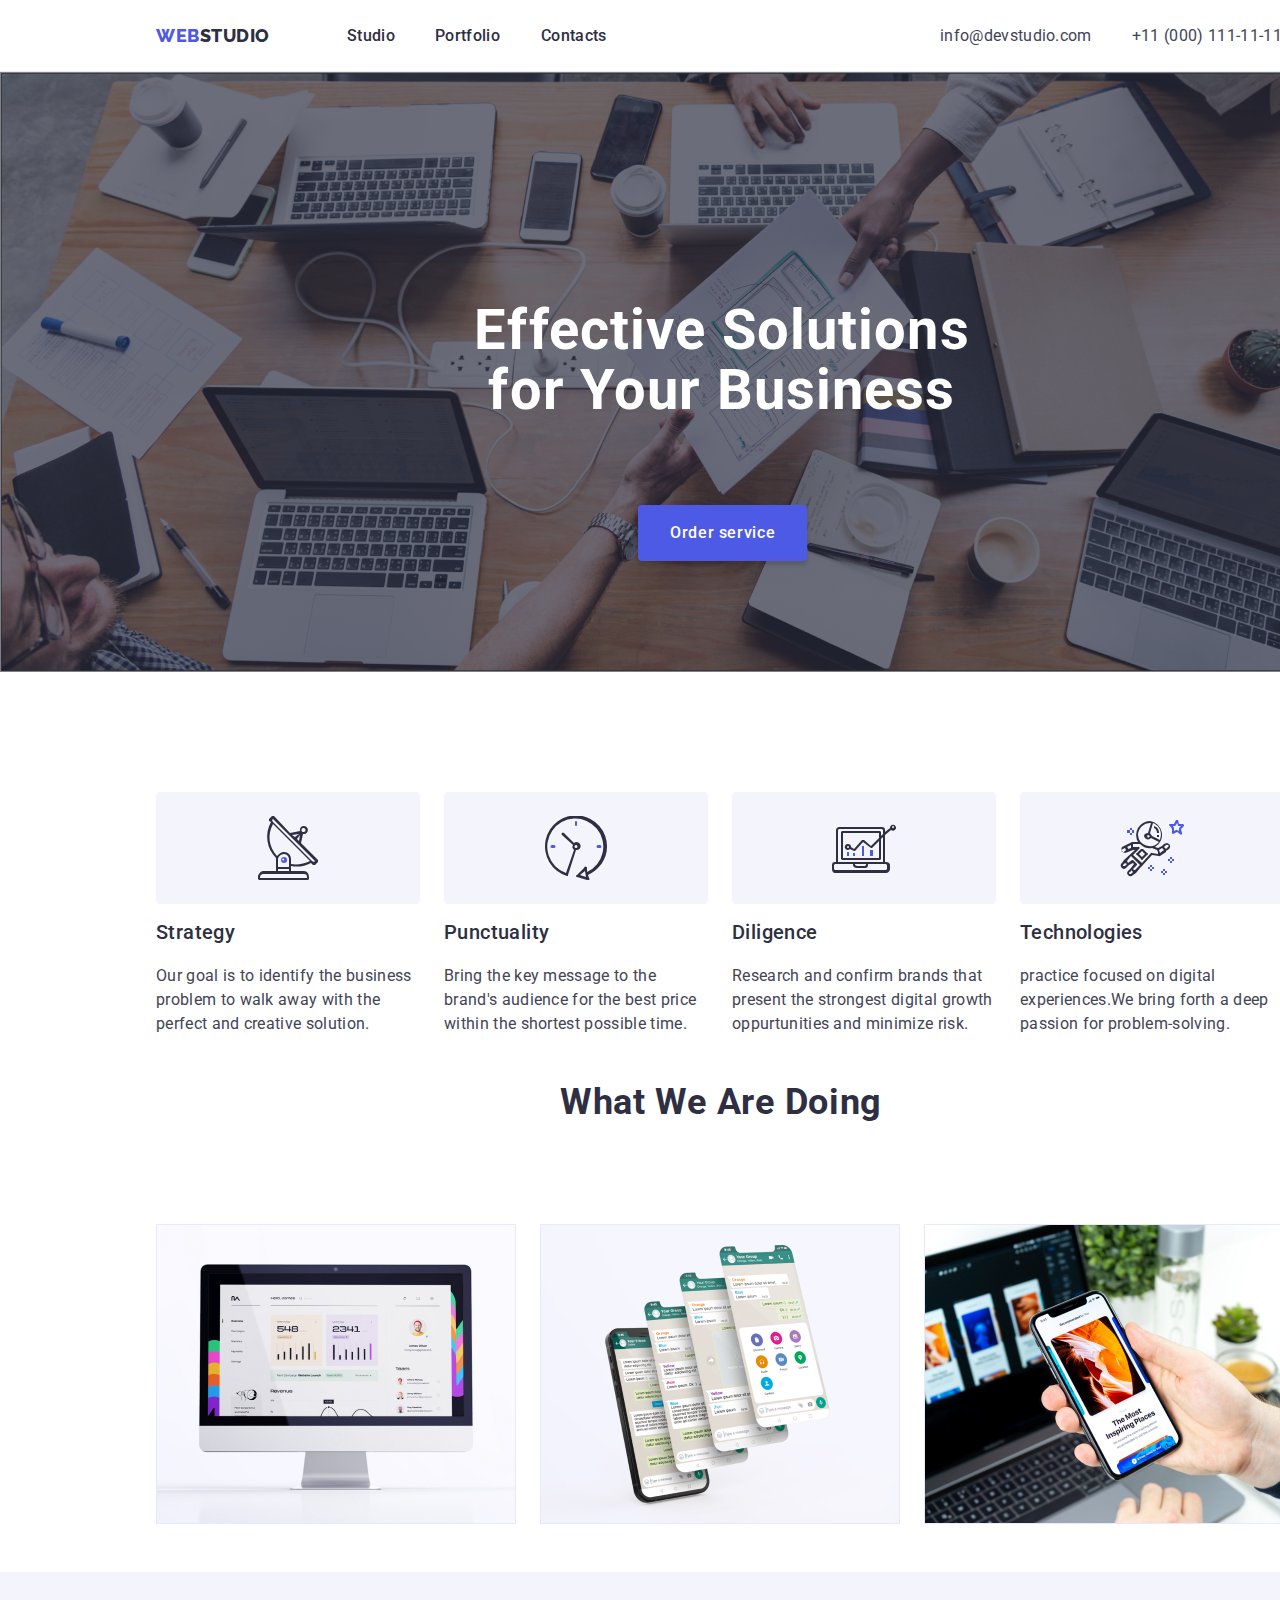
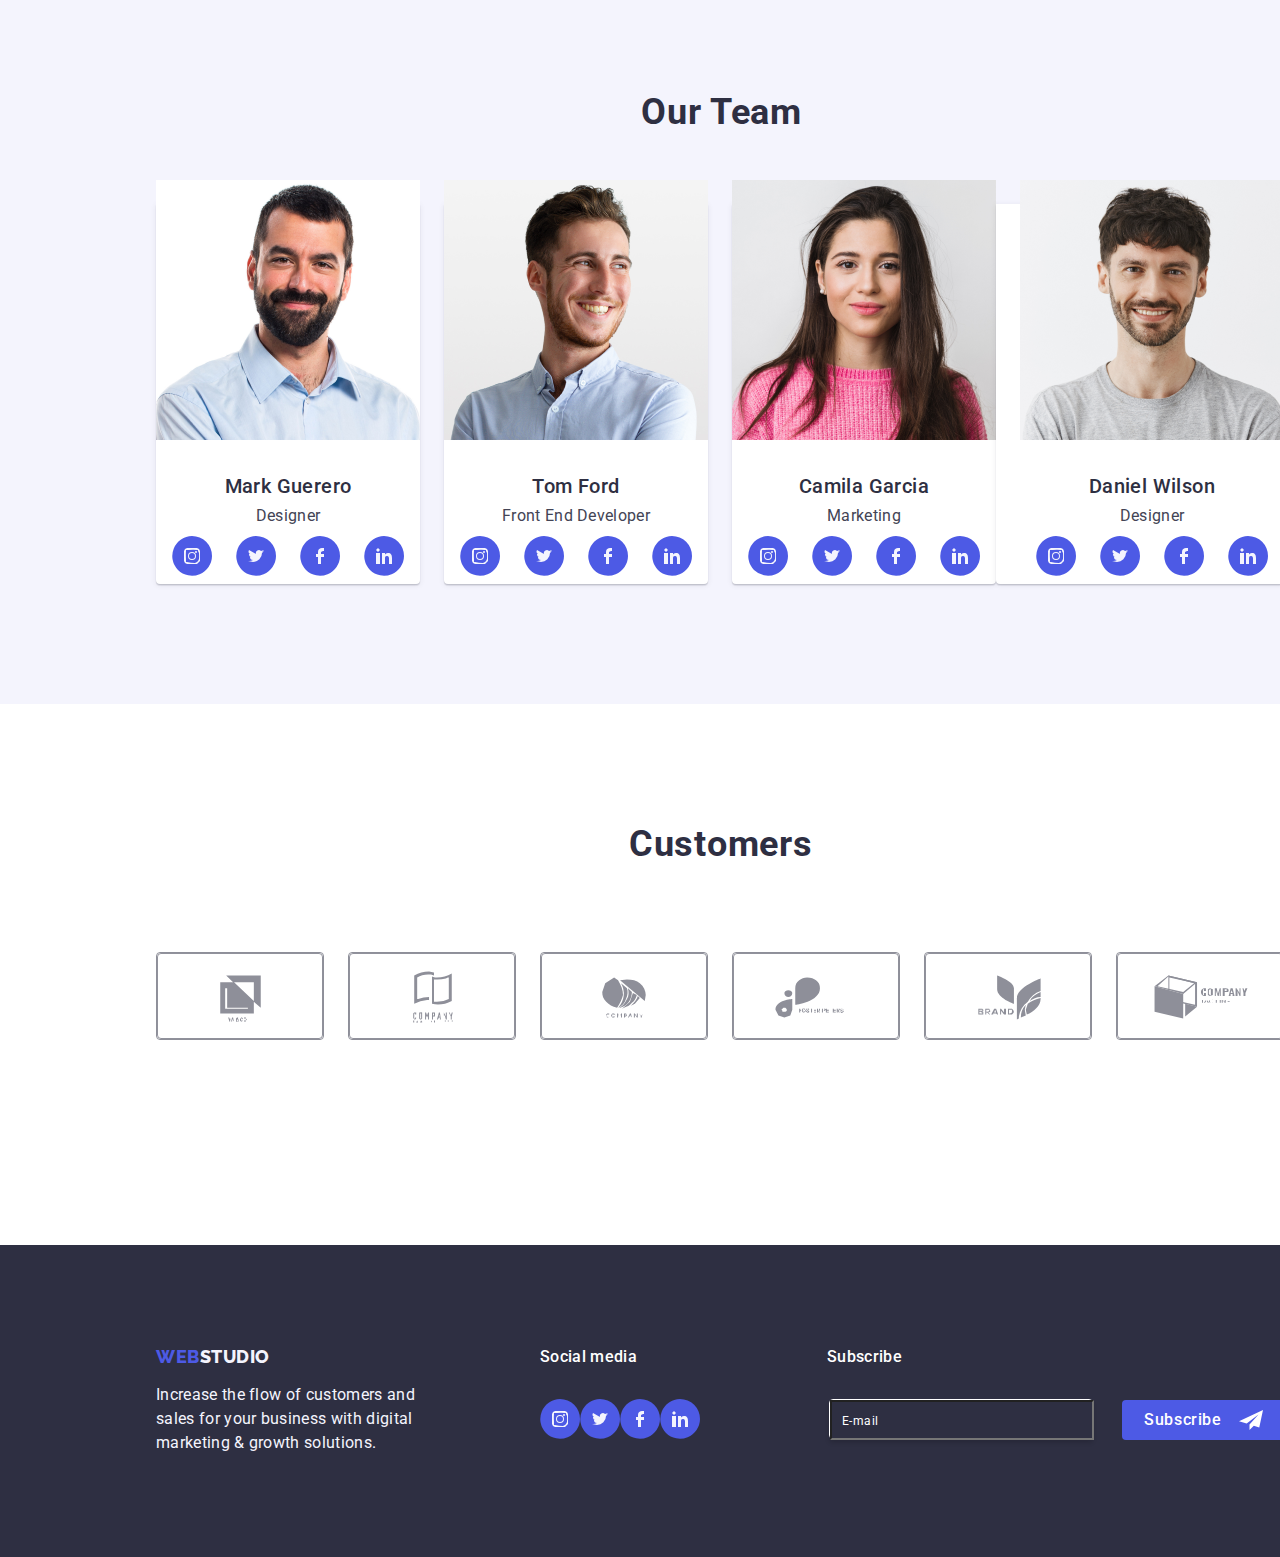
==== index.html @ 64f9470f "Update index.html" ====
<!DOCTYPE html>
<html lang="en">
    <head>
<meta charset="utf-8">
<meta http-equiv="X-UA-Compatible" content="IE=edge">
<title>Homework#1</title>
<meta name='viewport' content='width=device-width, initial-scale=1'>
<link rel="preconnect" href="https://fonts.googleapis.com">
<link rel="preconnect" href="https://fonts.gstatic.com" crossorigin>
<link href="https://fonts.googleapis.com/css2?family=Roboto:wght@400;500;700&display=swap" rel="stylesheet">
<link rel="preconnect" href="https://fonts.googleapis.com">
<link rel="preconnect" href="https://fonts.gstatic.com" crossorigin>
<link href="https://fonts.googleapis.com/css2?family=Raleway:wght@800&display=swap" rel="stylesheet">
<link rel="stylesheet" href="./css/styles.css">
<link rel="stylesheet" href="https://cdnjs.cloudflare.com/ajax/libs/modern-normalize/1.0.0/modern-normalize.min.css">
</head>
    <body>
        <header>
          <div class="headlist">
        <nav class="webpage">
          <div class="webstudio">
        <a title="studio" href="./index.html"><span>WEB</span>STUDIO</a>
</div>
       <div class="main">
        <ul class="contact">
<li><a class="connect-1" href="./index.html">Studio</a></li>
<li><a class="connect-2" href="./portfolio.html">Portfolio</a></li>
<li><a class="connect-3" href="contacts">Contacts</a></li></ul>
</div>
</nav>
<div class="contact-info">
    <ul class="target">
    <li><a class="connect-4" href="info@devstudio.com">info@devstudio.com</a></li>
    <li><a class="connect-5" href="+11(000)111-11-11">+11 (000) 111-11-11</a></li>
    </ul>
    </div>
    </div>
  </header>
  <dialog id="mymodal" data-modal="mymodal" class="modal">
    <button data-modal-close="close"><img class="close" src="images/closeblack.svg" alt="button" width="8" /></button>
    <div class="modalhead"><p>Leave your contacts and we will call you back</p></div>
    <form>
    <label for="fname">Name:</label><br>
    <input type="text" id="fname" name="fmane"><br>
    <label for="phone">Phone:</label><br>
    <input type="number" id="text" name="Email"><br>
    <label for="email">Email:</label><br>
    <input type="email" id="number" name="phone number"><br>
    <label for="comment">Comment:</label><br>
    <textarea name="comment" placeholder="Text input"></textarea><br>
    <input type="checkbox" id="acceptance" name="acceptance" value="policy"/>
      <label for="checkbox"> accept the terms and conditions of the <span class="policy">privacy policy</span></label><br>
      <div class="button"><p class="submit"> Send</p></div>
</Form>    
</dialog>
        <div class ="mainpage">
          <div class="overlay">
        <h1>Effective Solutions for Your Business</h1>
        <button data-modal-open="open">Order service</button>
      </div>
    </div>
        <section class="goal">
        <div class="strategy">
          <div class="antenna-box"><img class="ant" alt="antenna" src="images/antenna1.svg" width="64"></div>
        <ul class="first">
<li><h3>Strategy</h3><p>Our goal is to identify the business problem to walk away with the perfect and creative solution.</p></li>
</ul>
</div>
<div class="punctuality">
  <div class="clock-box"><img src="images/clock1.svg" alt="clock" width="64"/></div>
    <ul class="second">
<li ><h3>Punctuality</h3><p>Bring the key message to the brand's audience for the best price within the shortest possible time.</p></li>
</ul>
</div>
<div class="diligence">
  <div class="diagram-box"><img src="images/diagram1.svg" alt="diagram" width="64"/></div>
    <ul class="third">
<li ><h3>Diligence</h3><p>Research and confirm brands that present the strongest digital growth oppurtunities and minimize risk.</p></li>
</ul>
</div>
<div class="Technology">
  <div class="astronaut-box"><img src="images/astronaut1.svg" alt="astronaut" width="64"/></div>
    <ul class="fourth">
<li><h3>Technologies</h3><p> practice focused on digital experiences.We bring forth a deep passion for problem-solving.</p></li>
</ul>
</div>
</section>
<section class="image">
<h2>What We Are doing</h2>
<ul>
<li><img alt="desktop" src="images/rectangle.jpg" width="360" height="300"/></li>
<li><img alt="phone" src="images/celphone.jpg" width="360" height="300"/></li>
<li><img alt="connect via phone to mail" src="images/laptop&desktop.jpg" width="360" height="300"/></li>
</ul>
</section>
<section class="team">
       <div class="wa"><h2>Our Team</h2></div>
        <div class="resto">
        <div class="cup">
<img src="images/Mark.png" alt="Image" width="264" height="260"/></div>
<div class="name">Mark Guerero</div>
<div class="position"> Designer</div>
<div class="icon"><img src="images/instagram.svg" alt="instagram" width="40">
  <img src="images/twitter.svg" alt="twitter" width="40">
  <img src="images/facebook.svg" alt="facebook" width="40">
  <img src="images/linkedin.svg" alt="Linkedin" width="40">
</div>
</div>

<div class="spoon">
    <div class="cup">
<img src="images/tom.png" alt="Image" width="264" height="260"/></div>
<div class="name">Tom Ford</div>
<div class="position">Front End Developer</div>
<div class="icon"><img src="images/instagram.svg" alt="instagram" width="40">
  <img src="images/twitter.svg" alt="twitter" width="40">
  <img src="images/facebook.svg" alt="facebook" width="40">
  <img src="images/linkedin.svg" alt="Linkedin" width="40">
</div>
</div>


<div class="fork"> 
    <div class="cup">
<img src="images/Camila.png" alt="Image" width="264" height="260"/></div>
<div class="name">Camila Garcia</div>
<div class="position">Marketing</div>
<div class="icon"><img src="images/instagram.svg" alt="instagram" width="40">
  <img src="images/twitter.svg" alt="twitter" width="40">
  <img src="images/facebook.svg" alt="facebook" width="40">
  <img src="images/linkedin.svg" alt="Linkedin" width="40">
</div>
</div>

<div class="plate">
<div class="cup">
<img src="images/daniel.png" alt="image" width="264" height="260"/></div>
<div class="name">Daniel Wilson</div>
<div class="position">Designer</div>
<div class="icon"><img src="images/instagram.svg" alt="instagram" width="40">
  <img src="images/twitter.svg" alt="twitter" width="40">
  <img src="images/facebook.svg" alt="facebook" width="40">
  <img src="images/linkedin.svg" alt="Linkedin" width="40">
</div>
</div>
</section>
<div class="customer">
  <div class="customer-text">Customers</div>
  <div class="customer-icon">
    <img class="logo-1" src="images/ya&co.svg" alt="ya & co." width="104">
    <img class="logo-2" src="images/CompanyTaglinehere.svg" alt="Tagline here" width="104">
    <img class="logo-3" src="images/CompanyBee.svg" alt="Company B" width="104">
    <img class="logo-4" src="images/Fosterpeters.svg" alt="Fosters Peters" width="104">
    <img class="logo-5" src="images/brand.svg" alt="Brand" width="104">
    <img  class="logo-6" src="images/CompanyTagline.svg" alt="Company Tagline" width="104">
  </div>
</div>
<footer>
  <div class="container-footer">
       <a href="WEBSTUDIO" title="End"><span>WEB</span>STUDIO</a>
        <div class="social">Social media</div>
        <div class="subscribe">Subscribe</div>
        </div>
        <div class="container-icon">
          <div class="last"><P>Increase the flow of customers and sales for your business with digital marketing & growth solutions.</P></div>
        <div class="footer-icon"><img class="footer-instagram" src="images/instagram.svg" alt="instagram" width="40">
          <img class="footer-twitter" src="images/twitter.svg" alt="twitter" width="40">
          <img class="footer-facebook" src="images/facebook.svg" alt="facebook" width="40">
          <img class="footer-linkedin" src="images/linkedin.svg" alt="Linkedin" width="40">
          
          <form id="email-sub" name="Email">
          <input type="email-sub" id="email" name="email" placeholder="E-mail">
          <button type="submit" class="subscribed-button">Subscribe</button>
        </form>
        </div>
      </div>
</footer>
<script src="js/modal.js"></script>
</body>
</html>
---- css/styles.css ----
*,*::before,*::after {
    box-sizing: border-box;
}
    body, html {
        height: 100%;
}
body {
width: 1440px;
background: #FFF;
}

header {
width: 1440px;
height: 72px;
border-bottom: 1px solid var(--CORNFLOWER, #E7E9FC);
background: var(--WHITE, #FFF);
flex-shrink: 0;
}
.headlist {
    display: flex;
}
a > span {
    color: var(--IRIS, #4D5AE5);
    font-family: Raleway;
    font-size: 18px;
    font-style: normal;
    font-weight: 800;
    line-height: 21px; /* 116.667% */
    letter-spacing: 0.54px;
    text-transform: uppercase;
}
.main {
margin-top: 24px;
}
.headlist .connect-1 {
    width:  48px;
    height: 24px;
    display: block;
    color: var(--NAVY-BLUE, #2E2F42);
    /* Body Medium */
    font-family: Roboto;
    font-size: 16px;
    font-style: normal;
    font-weight: 500;
    line-height: 24px; /* 150% */
    letter-spacing: 0.32px;
    display: block;
    cursor: pointer;
}
.headlist .connect-2 {
    margin-left: 40px;
    width:  66px;
    height: 24px;
    display: block; color: var(--NAVY-BLUE, #2E2F42);
    /* Body Medium */
    font-family: Roboto;
    font-size: 16px;
    font-style: normal;
    font-weight: 500;
    line-height: 24px; /* 150% */
    letter-spacing: 0.32px;
    display: block;
    cursor: pointer;
}
.headlist .connect-3 {
    margin-left: 40px;
    width: 67px;
    height: 24px;
    display: block; color: var(--NAVY-BLUE, #2E2F42);
    /* Body Medium */
    font-family: Roboto;
    font-size: 16px;
    font-style: normal;
    font-weight: 500;
    line-height: 24px; /* 150% */
    letter-spacing: 0.32px;
    display: block;
    cursor: pointer;
}
ul .connect-4 {
    width:  153px;
    height:  24px;
    color: var(--SLATE, #434455);
    /* Body */
    font-family: Roboto;
    font-size: 16px;
    font-style: normal;
    font-weight: 400;
    line-height: 24px; /* 150% */
    letter-spacing: 0.32px;
    text-decoration: none;
    cursor: pointer;
}
ul .connect-5 {
    margin-left: 40px;
    width:  151px;
    height: 24px;
    color: var(--SLATE, #434455);
    /* Body */
    font-family: Roboto;
    font-size: 16px;
    font-style: normal;
    font-weight: 400;
    line-height: 24px; /* 150% */
    letter-spacing: 0.32px;
    text-decoration: none;
    cursor: pointer;
}
.webpage a {
text-decoration: none;
}
a[title="studio"] {
color: var(--NAVY-BLUE, #2E2F42);;
font-family: Raleway;
font-size: 18px;
font-style: normal;
font-weight: 800;
line-height: 21px; /* 116.667% */
letter-spacing: 0.54px;
text-transform: uppercase;
margin-left: 156px;
width:  115px;
height: 21px;
margin-top: 25px;
display: block;
position: absolute;
box-sizing: border-box;
cursor: pointer;
}
.main > .contact {
    width: 261px;
    height: 24px;
    display: flex;
    margin-left: 347px;
    margin-top: 24px;
    padding-left: 0;
}
.target > a {
 text-decoration: none;
}
.main a:hover {
    color: var(--OCEAN);
    border-bottom: 3px solid blue;
    height: 40px;
}
.main a:focus {
    color: var(--OCEAN);
    border-bottom: 3px solid blue;
    height: 40px;
}
.main a .active {
    color: var(--OCEAN);
    border-bottom: 3px solid blue;
    height: 40px;
}
.active:after {
    content: "";
    display: block;
    height: 4px;
    width: 100%;
    border-radius: 2px;
    background-color: var(--IRIS);
    position: relative;
    top: 15px;
   
}
.contact-info > ul{
    width: 345px;
    margin-left: 332px;
    padding-left: 0;
    color: var(--SLATE, #434455);
    /* Body */
    font-family: Roboto;
    font-size: 16px;
    font-style: normal;
    font-weight: 400;
    line-height: 24px; /* 150% */
    letter-spacing: 0.32px;
    margin-top: 24px;
}
.main ul {
    list-style-type: none;
    display: flex;
}
.modal {
    margin-left: 518px;
    margin-top: 80px;
    width: 408px;
    height: 584px;
    position: absolute;
    flex-shrink: 0;
    border-radius: 4px;
background: var(--DAIRY, #FCFCFC);
box-shadow: 0px 2px 1px 0px rgba(0, 0, 0, 0.20), 0px 1px 3px 0px rgba(0, 0, 0, 0.12), 0px 1px 1px 0px rgba(0, 0, 0, 0.14);
}

.modal button {
    width: 24px;
    height: 24px;
    box-sizing: content-box;
    fill: var(--CORNFLOWER, #E7E9FC);
stroke-width: 1px;
stroke: rgba(0, 0, 0, 0.10);
margin-left: 330px;
margin-top: 15px;
border-radius: 4px;
}
.close {
    width: 8px;
    color: #2E2F42;
    flex-shrink: 0;
    margin-bottom: 3px;
    cursor: pointer;
    
}
.modalhead {
    width: 360px;
    height: 24px;
    margin-left: 8px;
    margin-top: 8px;
}
 .modalhead > p  {
color: var(--NAVY-BLUE, #2E2F42);
text-align: center;
/* Body Medium */
font-family: Roboto;
font-size: 16px;
font-style: normal;
font-weight: 500;
line-height: 24px; /* 150% */
letter-spacing: 0.32px;
}
label[for="fname"] {
    width: 34px;
    height: 14px;
    margin-left: 8px;
    margin-top: 16px;
    color: var(--LIGHT-SLATE, #8E8F99);
/* Small Text */
font-family: Roboto;
font-size: 12px;
font-style: normal;
font-weight: 400;
line-height: 14px; /* 116.667% */
letter-spacing: 0.48px;
}
input[type="text"]{
    background-position: 11px 9px, 32px 9px;
    box-sizing: border-box;
    padding:  5px 5px 5px 35px;
    background-image: url("../images/person-black-18dp1.svg"), url("../images/Line1.svg");
    margin-top: 4px;
    margin-left: 8px;
    width: 360px;
    height: 40px;
    border-radius: 4px;
border: 1px solid var(--NAVY-BLUE-modal, rgba(46, 47, 66, 0.40));
flex-shrink: 0;
background-repeat: no-repeat, no-repeat;
background-size: 18px 18px, 1.5px 18px;
}
label[for="phone"] {
    width: 18px;
    height: 24px;
    margin-left: 8px;
    margin-top: 8px;
    color: var(--LIGHT-SLATE, #8E8F99);
/* Small Text */
font-family: Roboto;
font-size: 12px;
font-style: normal;
font-weight: 400;
line-height: 14px; /* 116.667% */
letter-spacing: 0.48px;
}
input[type="number"] {
    background-image: url("../images/phone-black-18dp1.svg");
    margin-left: 8px;
    margin-top: 4px;
    width: 360px;
height: 40px;
flex-shrink: 0;
border-radius: 4px;
border: 1px solid var(--IRIS, #4D5AE5);
padding:  5px 5px 5px 5px;
background-repeat: no-repeat;
background-size: 18px 24px;
background-position: 11px 9px;
padding: 5px 5px 5px 30px;
}
label[for="email"] {
    margin-left: 8px;
    margin-top: 8px;
    width: 41px;
    color: var(--LIGHT-SLATE, #8E8F99);
/* Small Text */
font-family: Roboto;
font-size: 12px;
font-style: normal;
font-weight: 400;
line-height: 14px; /* 116.667% */
letter-spacing: 0.48px;
}
input[type="email"] {
    background-image: url("../images/email-black-18dp1.svg");
    padding:  5px 5px 5px 30px;
    margin-left: 8px;
    width: 360px;
    height: 40px;
    flex-shrink: 0;
    border-radius: 4px;
    background-size: 18px 24px;
background-position: 11px 9px;
padding: 5px 5px 5px 30px;
background-repeat: no-repeat;
border: 1px solid var(--NAVY-BLUE-modal, rgba(46, 47, 66, 0.40));
}
label[for="comment"] {
    width: 56px;
    height: 14px;
    margin-left: 8px;
    margin-top: 8px;
    color: var(--LIGHT-SLATE, #8E8F99);
/* Small Text */
font-family: Roboto;
font-size: 12px;
font-style: normal;
font-weight: 400;
line-height: 14px; /* 116.667% */
letter-spacing: 0.48px;
}
 textarea[name="comment"]{
    padding: 5px;
    margin-left: 8px;
    margin-top: 4px;
    width: 360px;
height: 120px;
flex-shrink: 0;
border-radius: 4px;
border: 1px solid var(--NAVY-BLUE-modal, rgba(46, 47, 66, 0.40));
}
textarea::placeholder {
    margin-top: 8px;
    margin-left: 8px;
    color: var(--NAVY-BLUE-modal, rgba(46, 47, 66, 0.40));
/* Small Text */
font-family: Roboto;
font-size: 12px;
font-style: normal;
font-weight: 400;
line-height: 14px; /* 116.667% */
letter-spacing: 0.48px;
}
.modal-footer {
    display: flex;
    height: 16px;
    margin-top: 16px;
}
input[type="checkbox"] {
    margin-top: 16px;
    margin-left: 8px;
    width: 16px;
    height: 16px;
    stroke-width: 1px;
stroke: var(--NAVY-BLUE-modal, rgba(46, 47, 66, 0.40));
flex-shrink: 0;
}
label[for="checkbox"] {
    margin-left: 8px;
    width: 338px;
flex-shrink: 0;
color: var(--LIGHT-SLATE, #8E8F99);
/* Small Text */
font-family: Roboto;
font-size: 12px;
font-style: normal;
font-weight: 400;
line-height: 14px; /* 116.667% */
letter-spacing: 0.48px;
}
 .policy {
    color: #4D5AE5;
}
.button {
    justify-content: center;
    margin-top: 24px;
    box-sizing: border-box;
    margin-left: 100px;
    width: 169px;
    height: 56px;
    display: inline-flex;
    align-items: flex-start;
gap: 10px;
border-radius: 4px;
background: var(--IRIS, #4D5AE5);
box-shadow: 0px 4px 4px 0px rgba(0, 0, 0, 0.15);
}
.button p {
    margin-bottom: 16px;
    width: 105px;
    height: 24px;
    color: var(--WHITE, #FFF);
text-align: center;
/* Button Text */
font-family: Roboto;
font-size: 16px;
font-style: normal;
font-weight: 500;
line-height: 24px; /* 150% */
letter-spacing: 0.64px;
    cursor: pointer;
}


.contact-info ul {
    list-style-type: none;
    display: flex;
    text-decoration: none;
}
.mainpage {
background-color: url("../Dark-bg.jpg");
background: url("../people-office 1(2).jpg"), no-repeat;
width: 1440px;
height: 600px;
flex-shrink: 0;
align-items: center;
background-repeat: no-repeat;
background-position: center center;
border: 1px solid grey;
position: static;
}
 .overlay {
    width: 100%;
    height: 100%;
    background: var(--GREY, rgba(46, 47, 66, 0.70));
    border: 1px solid rgba(46, 47, 66, 0.70);
}

h1 {
    width: 496px;
    color: var(--WHITE, #FFF);
text-align: center;
/* Header 1 */
font-family: Roboto;
font-size: 56px;
font-style: normal;
font-weight: 700;
line-height: 60px; /* 107.143% */
letter-spacing: 1.12px;
}
div > h1 {
    margin-left: 472px;
    padding-top: 188px;
}
div > button {
    color: var(--WHITE, #FFF);

    /* Button Text */
    font-family: Roboto;
    font-size: 16px;
    font-style: normal;
    font-weight: 500;
    line-height: 24px; /* 150% */
    letter-spacing: 0.64px;
    display: inline-flex;
padding: 16px 32px;
align-items: flex-start;
gap: 10px;
border-radius: 4px;
background: var(--IRIS, #4D5AE5);
box-shadow: 0px 4px 4px 0px rgba(0, 0, 0, 0.15);
margin-left: 636px;
margin-top: 48px;
border: none;
cursor: pointer;
}
.goal {
display: flex;
width: 1440px;
height: 230px;
background: #FFF;
padding-bottom: 120px;
}

.strategy h3 { 
    color: var(--NAVY-BLUE, #2E2F42);

    /* Header 3 */
    font-family: Roboto;
    font-size: 20px;
    font-style: normal;
    font-weight: 500;
    line-height: 24px; /* 120% */
    letter-spacing: 0.4px;
    width: 264px;
    margin-top: 8px;
}
.strategy ul {
list-style-type: none;
margin-left: 0px;
padding-left: 0px;
}
.strategy {
    margin-top: 120px;
    margin-left: 156px;
    display: block;
}
div > .antenna-box {
    width: 264px;
    height: 112px;
    padding-top: 24px;
    flex-shrink: 0;
    border-radius: 4px;
background: var(--CLOUD, #F4F4FD);
padding-left: 100px;
}


li > p {
    width: 264px;
    height: 72px;
    height: 72px;
    color: var(--SLATE, #434455);
    /* Body */
    font-family: Roboto;
    font-size: 16px;
    font-style: normal;
    font-weight: 400;
    line-height: 24px; /* 150% */
    letter-spacing: 0.32px;
    margin-top: 8px;
}
.punctuality h3 { 
    color: var(--NAVY-BLUE, #2E2F42);

    /* Header 3 */
    font-family: Roboto;
    font-size: 20px;
    font-style: normal;
    font-weight: 500;
    line-height: 24px; /* 120% */
    letter-spacing: 0.4px;
    width: 264px;
    margin-top: 8px;
}
.punctuality ul {
    list-style-type: none;
    margin-left: 0px;
    padding-left: 0px;
    }
    .punctuality {
        margin-top: 120px;
        margin-left: 24px;
    }
    div > .clock-box {
        width: 264px;
        height: 112px;
        padding-top: 24px;
        flex-shrink: 0;
        border-radius: 4px;
    background: var(--CLOUD, #F4F4FD);
    padding-left: 100px;
    }
    .diligence h3 { 
        color: var(--NAVY-BLUE, #2E2F42);
    
        /* Header 3 */
        font-family: Roboto;
        font-size: 20px;
        font-style: normal;
        font-weight: 500;
        line-height: 24px; /* 120% */
        letter-spacing: 0.4px;
        width: 264px;
        margin-top: 8px;
    }
    .diligence ul {
        list-style-type: none;
        margin-left: 0px;
        padding-left: 0px;
        }
        .diligence {
            margin-top: 120px;
            margin-left: 24px;
        }
        div > .diagram-box {
            width: 264px;
            height: 112px;
            padding-top: 24px;
            flex-shrink: 0;
            border-radius: 4px;
        background: var(--CLOUD, #F4F4FD);
        padding-left: 100px;
        }
        .Technology h3 { 
            color: var(--NAVY-BLUE, #2E2F42);
        
            /* Header 3 */
            font-family: Roboto;
            font-size: 20px;
            font-style: normal;
            font-weight: 500;
            line-height: 24px; /* 120% */
            letter-spacing: 0.4px;
            width: 264px;
            margin-top: 8px;
        }
        .Technology ul {
            list-style-type: none;
            margin-left: 0px;
            padding-left: 0px;
            }
            .Technology {
                margin-top: 120px;
                margin-left: 24px;
            }
            div > .astronaut-box {
                width: 264px;
                height: 112px;
                padding-top: 24px;
                flex-shrink: 0;
                border-radius: 4px;
            background: var(--CLOUD, #F4F4FD);
            padding-left: 100px;
            }
    .image > h2 {
        width: 324px;
        color: var(--NAVY-BLUE, #2E2F42);
        text-align: center;
        /* Header 2 */
        font-family: Roboto;
        font-size: 36px;
        font-style: normal;
        font-weight: 700;
        line-height: 40px; /* 111.111% */
        letter-spacing: 0.72px;
        text-transform: capitalize;
        text-align: center;
        margin-top: 180px;
        margin-left: 559px;
        box-sizing: content-box;
    }
    .image > ul {
        display: flex;
        height: 300px;
        width: 360px;
        gap: 24px;
        padding-left: 156px;
        padding-top: 72px;
        padding-bottom: 120px;
        list-style-type: none;
    }
    .image ul {
        list-style-type: none;
    }
    .team {
    width: 1440px;
height: 732px;
flex-shrink: 0;
background: var(--CLOUD, #F4F4FD);
margin-top: 120px;
display: flex;
    }
    .team h2 {
        width: 165px;
        color: var(--NAVY-BLUE, #2E2F42);
        text-align: center;
        
        /* Header 2 */
        font-family: Roboto;
        font-size: 36px;
        font-style: normal;
        font-weight: 700;
        line-height: 40px; /* 111.111% */
        letter-spacing: 0.72px;
        text-transform: capitalize;
        margin-top: 120px;
        margin-left: 639px;
        position: absolute;
    }
    .team  .resto {
        width: 264px;
        height: 380px;
        display: inline-flex;
        margin-top: 232px;
        margin-left: 156px;
        box-sizing: content-box;
        display: inline-flex;
padding-bottom: 0px;
flex-direction: column;
justify-content: center;
align-items: center;
gap: 0px;
border-radius: 0px 0px 4px 4px;
background: var(--WHITE, #FFF);
box-shadow: 0px 2px 1px 0px rgba(46, 47, 66, 0.08), 0px 1px 1px 0px rgba(46, 47, 66, 0.16), 0px 1px 6px 0px rgba(46, 47, 66, 0.08);
    }
    .team .spoon {
        width: 264px;
        height: 380px;
        display: flex;
        margin-top: 232px;
        margin-left: 24px;
        box-sizing: content-box;
        display: inline-flex;
    padding-bottom: 0px;
    flex-direction: column;
    justify-content: center;
    align-items: center;
    gap: 0px;
    border-radius: 0px 0px 4px 4px;
    background: var(--WHITE, #FFF);
    box-shadow: 0px 2px 1px 0px rgba(46, 47, 66, 0.08), 0px 1px 1px 0px rgba(46, 47, 66, 0.16), 0px 1px 6px 0px rgba(46, 47, 66, 0.08);
        }
        
    
    .team .fork {
    width: 264px;
    height: 380px;
    display: inline-flex;
    margin-top: 232px;
    margin-left: 24px;
    box-sizing: content-box;
    display: inline-flex;
padding-bottom: 0px;
flex-direction: column;
justify-content: center;
align-items: center;
gap: 0px;
border-radius: 0px 0px 4px 4px;
background: var(--WHITE, #FFF);
box-shadow: 0px 2px 1px 0px rgba(46, 47, 66, 0.08), 0px 1px 1px 0px rgba(46, 47, 66, 0.16), 0px 1px 6px 0px rgba(46, 47, 66, 0.08);
    }
    .team .plate {
        width: 264px;
        height: 380px;
        display: flex;
        margin-top: 232px;
        padding-left: 24px;
        box-sizing: content-box;
        display: inline-flex;
    padding-bottom: 0px;
    flex-direction: column;
    justify-content: center;
    align-items: center;
    gap: 0px;
    border-radius: 0px 0px 4px 4px;
    background: var(--WHITE, #FFF);
    box-shadow: 0px 2px 1px 0px rgba(46, 47, 66, 0.08), 0px 1px 1px 0px rgba(46, 47, 66, 0.16), 0px 1px 6px 0px rgba(46, 47, 66, 0.08);
    }
    div .position {
        height: 24px;
        margin-top: 8px;
        text-align: center;
        margin-bottom: 8px;
        color: var(--SLATE, #434455);
text-align: center;
/* Body */
font-family: Roboto;
font-size: 16px;
font-style: normal;
font-weight: 400;
line-height: 24px; /* 150% */
letter-spacing: 0.32px;
content: normal;
    }
    div.icon {
        width: 232px;
        height: 40px;
    display: flex;
justify-content: center;
align-items: center;
gap: 24px;
margin-bottom: 32px;
    }

  
    .team .name {
        color: var(--NAVY-BLUE, #2E2F42);
        text-align: center;
        /* Header 3 */
        font-family: Roboto;
        font-size: 20px;
        font-style: normal;
        font-weight: 500;
        line-height: 20px; /* 120% */
        letter-spacing: 0.4px;
        margin-top: 32px;
        text-align: center;
        width: 160px;
        height: 25px;
        content: normal;
    }
    .customer {
        width: 1440px;
    }
     div > .customer-text {
        width: 183;
        color: var(--NAVY-BLUE, #2E2F42);
text-align: center;
/* Header 2 */
font-family: Roboto;
font-size: 36px;
font-style: normal;
font-weight: 700;
line-height: 40px; /* 111.111% */
letter-spacing: 0.72px;
text-transform: capitalize;
margin-top: 120px;
display: inline-block;
margin-left: 629px;
    }
    .customer .customer-icon {
        width: 1128px;
        height: 88px;
        background: #FFF;
        display: inline-flex;
align-items: flex-start;
gap: 24px;
margin-left: 156px;
margin-top: 72px;
margin-bottom: 120px;
    }
    .customer-icon img {
        margin-top: 16px;
    }
    .customer-icon > .logo-1 {
        width: 168px;
height: 88px;
flex-shrink: 0;
border-radius: 4px;
border: 1px solid var(--LIGHT-SLATE, #8E8F99);
    }
    .customer-icon > .logo-2 {
        width: 168px;
        height: 88px;
        flex-shrink: 0;
        border-radius: 4px;
        border: 1px solid var(--LIGHT-SLATE, #8E8F99);
            }
            .customer-icon > .logo-3 {
                width: 168px;
                height: 88px;
                flex-shrink: 0;
                border-radius: 4px;
                border: 1px solid var(--LIGHT-SLATE, #8E8F99);
                    }
                    .customer-icon > .logo-4 {
                        width: 168px;
                        height: 88px;
                        flex-shrink: 0;
                        border-radius: 4px;
                        border: 1px solid var(--LIGHT-SLATE, #8E8F99);
                            }
                            .customer-icon > .logo-5 {
                                width: 168px;
                                height: 88px;
                                flex-shrink: 0;
                                border-radius: 4px;
                                border: 1px solid var(--LIGHT-SLATE, #8E8F99);
                                    }  
                                    .customer-icon > .logo-6 {
                                        width: 168px;
                                        height: 88px;
                                        flex-shrink: 0;
                                        border-radius: 4px;
                                        border: 1px solid var(--LIGHT-SLATE, #8E8F99);
                                            }
    footer span {
width: 44px;
height: 21px;
flex-direction: column;
color: var(--IRIS, #4D5AE5);
font-family: Raleway;
font-size: 18px;
font-style: normal;
font-weight: 800;
line-height: 21px; /* 116.667% */
letter-spacing: 0.54px;
text-transform: uppercase;
box-sizing: border-box;
    }
    footer > .container-footer {
        display: flex;
        justify-content: space-between;
        margin-top: 101px;
        box-sizing: border-box;
    }
    .social {
color: var(--WHITE, #FFF);
/* Body Medium */
font-family: Roboto;
font-size: 16px;
font-style: normal;
font-weight: 500;
line-height: 24px; /* 150% */
letter-spacing: 0.32px;
box-sizing: border-box;
display: flex;
width: 97px;
height: 24px;
margin-top: 100px;
margin-left: 540px;
    }
    .subscribe {
        width: 76px;
        height: 24px;
        margin-right: 537px;
        margin-top: 100px;
        color: var(--WHITE, #FFF);
/* Body Medium */
font-family: Roboto;
font-size: 16px;
font-style: normal;
font-weight: 500;
line-height: 24px; /* 150% */
letter-spacing: 0.32px;
    }
    a[title="End"]{
        width: 71px;
        height: 21px;
        color: var(--CLOUD, #F4F4FD);
font-family: Raleway;
font-size: 18px;
font-style: normal;
font-weight: 800;
line-height: 21px; /* 116.667% */
letter-spacing: 0.54px;
text-transform: uppercase;
margin-left: 156px;
margin-top: 101px;
text-decoration: none;
box-sizing: border-box;
position: absolute;
    }
    footer {
        width: 1440px;
        height: 312px;
        flex-shrink: 0;
        background: var(--NAVY-BLUE, #2E2F42);
    }
    footer > .container-icon {
        display: flex;
        
    }
    .last p {
    color: var(--CLOUD, #F4F4FD);
/* Body */
font-family: Roboto;
font-size: 16px;
font-style: normal;
font-weight: 400;
line-height: 24px; /* 150% */
letter-spacing: 0.32px;
        width: 264px;
        height: 80px;
        flex-shrink: 0;
        margin-left: 156px;
        box-sizing: border-box;
        margin-top: 14px;
    }
    .container-icon > .footer-icon {
        width: 208px;
        height: 40px;
        display: flex;
        margin-top: 30px;
        margin-left:120px;
        margin-left: 120px;
        box-sizing: border-box;
        justify-content: space-between;
        cursor: pointer;
    }
    footer > .footer-instagram {
        margin-left: 540px;
        margin-top: 16px;
        cursor: pointer;
    }
    footer > .footer-twitter {
        margin-left: 16px;
        cursor: pointer;
    }
    footer > .footer-facebook {
        margin-left: 16px;
        cursor: pointer;
    }
    form[id="email-sub"]{
        margin-left: 129px;
        width: 264px;
        height: 40px;
        border-radius: 4px;
border: 1px solid var(--WHITE, #FFF);
box-shadow: 0px 4px 4px 0px rgba(0, 0, 0, 0.15);
flex-shrink: 0;
display: inline-flex;
    }
    input[type="email-sub"]{
        width: 264px;
        height: 40px;
        background: var(--NAVY-BLUE, #2E2F42);
        flex-shrink: 0;
        padding: 8px 5px 8px 10px;
        display: inline-flex;
    }
    input::placeholder {
        color: var(--WHITE, #FFF);
font-family: Roboto;
font-size: 12px;
font-style: normal;
font-weight: 400;
line-height: 24px; /* 200% */
letter-spacing: 0.48px;
    }
    .icon img {
        cursor: pointer;
    }
    .subscribed-button {
        width: 175px;
        height: 40px;
padding: 8px 64px 8px 22px;
border-radius: 4px;
background: var(--IRIS, #4D5AE5);
color: var(--WHITE, #FFF);
/* Button Text */
font-family: Roboto;
font-size: 16px;
font-style: normal;
font-weight: 500;
line-height: 24px; /* 150% */
letter-spacing: 0.64px;
margin-left: 28px;
background-image: url("../images/airplane3.svg");
background-repeat: no-repeat;
background-size: 24px 24px;
background-position: 117px 8px;
border: none;
cursor: pointer;
display: inline-flex;

    }
    footer > a {
        text-decoration: none;
    }
    .container {
        width: 1440px;
        height: 48px;
        display: flex;
        margin-top: 100px;
    }
 .container .box-first {
    box-sizing: border-box;
        margin-left: 427px;
        width: 69px;
        height: 48px;
align-items: flex-start;
border-radius: 4px;
box-shadow: 0px 2px 2px 0px rgba(0, 0, 0, 0.12), 0px 2px 1px 0px rgba(0, 0, 0, 0.08), 0px 3px 1px 0px rgba(0, 0, 0, 0.10);
    }
    .box-first p {
width: 21px;
height: 24px;
margin-left: 24px;
margin-bottom: 19px;
        color: var(--WHITE, #FFF);
        text-align: center;
        /* Button Text */
        font-family: Roboto;
        font-size: 16px;
        font-style: normal;
        font-weight: 500;
        line-height: 24px; /* 150% */
        letter-spacing: 0.64px;
        cursor: pointer;
    }
    
    .box-first:hover {
        background: var(--OCEAN, #404BBF);
    }
    .box-second {
        margin-left: 24px;
        box-sizing: border-box;
        width: 120px;
        height: 48px;
        margin-left: 24px;
        display: flex;
padding: 12px 24px;
justify-content: center;
align-items: center;
border-radius: 4px;
border: 1px solid var(--CORNFLOWER, #E7E9FC);
background: var(--CLOUD, #F4F4FD);
      
    }
    .box-second p {
        color: var(--IRIS, #4D5AE5);
        text-align: center;
        
        /* Button Text */
        font-family: Roboto;
        font-size: 16px;
        font-style: normal;
        font-weight: 500;
        line-height: 24px; /* 150% */
        letter-spacing: 0.64px;
        cursor: pointer;
    }
    .box-third {
        margin-left: 24px;
        box-sizing: border-box;
        display: flex;
        padding: 12px 24px;
        justify-content: center;
        align-items: center;
        border-radius: 4px;
border: 1px solid var(--CORNFLOWER, #E7E9FC);
background: var(--CLOUD, #F4F4FD);

    }
     .box-third .app {
        color: var(--IRIS, #4D5AE5);
        text-align: center;
        
        /* Button Text */
        font-family: Roboto;
        font-size: 16px;
        font-style: normal;
        font-weight: 500;
        line-height: 24px; /* 150% */
        letter-spacing: 0.64px;;
        cursor: pointer;
    }
    .box-fourth {
        box-sizing: border-box;
        margin-left: 24px;
        display: flex;
padding: 12px 24px;
justify-content: center;
align-items: center;
border-radius: 4px;
border: 1px solid var(--CORNFLOWER, #E7E9FC);
background: var(--CLOUD, #F4F4FD);
  
    }
     .box-fourth .design {
        color: var(--IRIS, #4D5AE5);
        text-align: center;
        
        /* Button Text */
        font-family: Roboto;
        font-size: 16px;
        font-style: normal;
        font-weight: 500;
        line-height: 24px; /* 150% */
        letter-spacing: 0.64px;
        cursor: pointer;
    }
    .box-fifth {
        box-sizing: border-box;
        margin-left: 24px;
        display: flex;
padding: 12px 24px;
justify-content: center;
align-items: center;
border-radius: 4px;
border: 1px solid var(--CORNFLOWER, #E7E9FC);
background: var(--CLOUD, #F4F4FD);
 
    }
    .box-fifth > p {
        color: var(--IRIS, #4D5AE5);
        text-align: center;
        
        /* Button Text */
        font-family: Roboto;
        font-size: 16px;
        font-style: normal;
        font-weight: 500;
        line-height: 24px; /* 150% */
        letter-spacing: 0.64px;
        cursor: pointer;
    }
    .Card-first {
        margin-left: 156px;
        margin-top: 80px;
        height: 300px;
        display: flex;
        gap: 24px;
    }
    .card-container {
        display: flex;
        margin-left: 156px;
        gap: 24px;
        margin-top: 32px;
    }
    .bank h3{
        width: 360px;
        height: 24px;
        box-sizing: border-box;
        padding-left: 16px;
        color: var(--NAVY-BLUE, #2E2F42);
    /* Header 3 */
    font-family: Roboto;
    font-size: 20px;
    font-style: normal;
    font-weight: 500;
    line-height: 24px; /* 120% */
    letter-spacing: 0.4px;
    }
    .card1-first ,.card2-first ,.card3-first {
        position: relative;
        width: 360px;
    }
    .overlay-card1 ,.overlay-card2 ,.overlay-card3 {
        position: absolute;
        bottom: 0;
        left: 0;
        right: 100;
        background-color: blue;
        overflow: hidden;
        width: 360px;
        height: 0;
        transition: .3s ease;
        opacity: .6;
      }
      .card1-first:hover .overlay-card1 {
        height: 100%;
      }
      .card2-first:hover .overlay-card2 {
        height: 100%;
      }
      .card3-first:hover .overlay-card3 {
        height: 100%;
      }
      .text-card1 , .text-card2 ,.text-card3  {
        color: var(--CLOUD, #F4F4FD);
        font-family: Roboto;
        font-size: 20px;
        position: absolute;
        top: 50%;
        left: 50%;
        -webkit-transform: translate(-50%, -50%);
        -ms-transform: translate(-50%, -50%);
        transform: translate(-50%, -50%);
        text-align: center;
      }
    .image .card1 ,.card2 ,.card3 {
        position: absolute;
        width: 360px;
        height: 300px;
    }
    .card2-box {
        width: 360px;
height: 300px;
flex-shrink: 0;
background: var(--IRIS, #4D5AE5);
padding-top: 40px;
padding-left: 32px;
    }
    div .text-card1,div .text-card2,div .text-card3, div .text-card4taxi, div .text-card4smile, div .text-card4phone, div .text-card5coffee, div .text-card5face, div .text-card5fruit {
        width: 296px;
        height: 96px;
        display: block;
        padding-bottom: 284px;
        box-sizing: border-box;
        position: relative;
        margin-top: 0;
    }
    .text-card1 p,.text-card2 p,.text-card3 p,.text-card4taxi p, .text-card4phone p, .text-card4smile p, .text-card5face p,.text-card5fruit p,.text-card5coffee p {
        color: var(--CLOUD, #F4F4FD);
/* Body */
font-family: Roboto;
font-size: 16px;
font-style: normal;
font-weight: 400;
line-height: 24px; /* 150% */
letter-spacing: 0.32px;
display: block;
    }
 .card3 {
        margin-left: 24px;
 }
    .card-container {
        display: flex;
        padding-right: 16px;
        margin-left: 156px;
        margin-top: 32px;
    }
    
    .bank h3{
        width: 360px;
        padding-left: 16px;
        padding-right: 16px;
        box-sizing: border-box;
        color: var(--NAVY-BLUE, #2E2F42);
/* Header 3 */
font-family: Roboto;
font-size: 20px;
font-style: normal;
font-weight: 500;
line-height: 24px; /* 120% */
letter-spacing: 0.4px;
    }
    .cash h3{
        box-sizing: border-box;
        padding-left: 16px;
        padding-right: 16px;
        width: 360px;
        margin-left: 24px;
        color: var(--NAVY-BLUE, #2E2F42);
        /* Header 3 */
        font-family: Roboto;
        font-size: 20px;
        font-style: normal;
        font-weight: 500;
        line-height: 24px; /* 120% */
        letter-spacing: 0.4px;
    }
    
    .med h3{
        padding-left: 16px;
        padding-right: 16px;
        width: 360px;
        margin-left: 24px;
        color: var(--NAVY-BLUE, #2E2F42);
        /* Header 3 */
        font-family: Roboto;
        font-size: 20px;
        font-style: normal;
        font-weight: 500;
        line-height: 24px; /* 120% */
        letter-spacing: 0.4px;
    }
    .app-container {
        display: flex;
        margin-left: 156px;
    margin-top: 8px;
    }
    .app p{
        width: 360px;
        height: 24px;
        padding-left: 16px;
        padding-right: 16px;
    }
    .app1 p{
        width: 360px;
        height: 24px;
        padding-left: 16px;
        padding-right: 16px;
        margin-left: 24px;
    }
    .app2 p{
        width: 360px;
        height: 24px;
        padding-left: 16px;
        padding-right: 16px;
        margin-left: 24px;
    }
    p {
color: var(--SLATE, #434455);
/* Body */
font-family: Roboto;
font-size: 16px;
font-style: normal;
font-weight: 400;
line-height: 24px; /* 150% */
letter-spacing: 0.32px;
box-sizing: border-box;
    }
    .card4taxi ,.card4phone ,.card4smile {
        position: relative;
        width: 360px;
    }
    .overlay-card4taxi ,.overlay-card4phone ,.overlay-card4smile{
        position: absolute;
        bottom: 0;
        left: 0;
        right: 100;
        background-color: blue;
        overflow: hidden;
        width: 360px;
        height: 0;
        transition: .3s ease;
        opacity: .6;
      }
      .card4taxi:hover .overlay-card4taxi {
        height: 100%;
      }
      .card4phone:hover .overlay-card4phone {
        height: 100%;
      }
      .card4smile:hover .overlay-card4smile {
        height: 100%;
      }
      .text-card4taxi ,.text-card4phone ,.text-card4smile {
        color: var(--CLOUD, #F4F4FD);
        font-family: Roboto;
        font-size: 20px;
        position: absolute;
        top: 50%;
        left: 50%;
        -webkit-transform: translate(-50%, -50%);
        -ms-transform: translate(-50%, -50%);
        transform: translate(-50%, -50%);
        text-align: center;
      }
.card-second {
    margin-left: 156px;
    margin-top: 80px;
    height: 300px;
    display: flex;
    gap: 24px;
}
.card-container2 {
    display: flex;
    margin-left: 156px;
    gap: 24px;
    margin-top: 32px;
}
.Taxi h3{
    width: 360px;
    height: 24px;
    box-sizing: border-box;
    padding-left: 16px;
    color: var(--NAVY-BLUE, #2E2F42);
/* Header 3 */
font-family: Roboto;
font-size: 20px;
font-style: normal;
font-weight: 500;
line-height: 24px; /* 120% */
letter-spacing: 0.4px;
}
.app-container2 {
    display: flex;
    padding-right: 16px;
margin-top: 8px;
}
.app3 p{
    width: 360px;
    height: 24px;
    padding-left: 16px;
    padding-right: 16px;
    margin-left: 156px;
}
.app4 {
    width: 360px;
    height: 24px;
    padding-left: 16px;
    padding-right: 16px;
    margin-left: 24px;
}
.app5 {
    width: 360px;
    height: 24px;
    padding-left: 16px;
    padding-right: 16px;
    margin-left: 24px;
}
.app-container2 > p {
    color: var(--SLATE, #434455);
/* Body */
font-family: Roboto;
font-size: 16px;
font-style: normal;
font-weight: 400;
line-height: 24px; /* 150% */
letter-spacing: 0.32px;
}
.card5face ,.card5fruit ,.card5coffee {
    position: relative;
    width: 360px;
}
.overlay-card5face ,.overlay-card5fruit ,.overlay-card5coffee {
    position: absolute;
    bottom: 0;
    left: 0;
    right: 100;
    background-color: blue;
    overflow: hidden;
    width: 360px;
    height: 0;
    transition: .3s ease;
    opacity: .6;
  }
  .card5face:hover .overlay-card5face {
    height: 100%;
  }
  .card5fruit:hover .overlay-card5fruit {
    height: 100%;
  }
  .card5coffee:hover .overlay-card5coffee {
    height: 100%;
  }
  .text-card5face ,.text-card5fruit ,.text-card5coffee {
    color: var(--CLOUD, #F4F4FD);
    font-family: Roboto;
    font-size: 20px;
    position: absolute;
    top: 50%;
    left: 50%;
    -webkit-transform: translate(-50%, -50%);
    -ms-transform: translate(-50%, -50%);
    transform: translate(-50%, -50%);
    text-align: center;
  }
.card-third {
    margin-left: 156px;
    margin-top: 80px;
    height: 300px;
    display: flex;
    gap: 24px;
}
.card-container3 {
    display: flex;
    margin-left: 156px;
    gap: 24px;
    margin-top: 32px;
}
.stories h3{
    width: 360px;
    height: 24px;
    box-sizing: border-box;
    padding-left: 16px;
    color: var(--NAVY-BLUE, #2E2F42);
/* Header 3 */
font-family: Roboto;
font-size: 20px;
font-style: normal;
font-weight: 500;
line-height: 24px; /* 120% */
letter-spacing: 0.4px;
}
.app-container3 {
    display: flex;
    padding-right: 16px;
margin-top: 8px;
}
.app6 p{
    width: 360px;
    height: 24px;
    padding-left: 16px;
    padding-right: 16px;
    margin-left: 156px;
}
.app7 p {
    width: 360px;
    height: 24px;
    padding-left: 16px;
    padding-right: 16px;
    margin-left: 24px;
}
.app8 p {
    width: 360px;
    height: 24px;
    padding-left: 16px;
    padding-right: 16px;
    margin-left: 24px;
}
.app-container3 > p {
    color: var(--SLATE, #434455);
/* Body */
font-family: Roboto;
font-size: 16px;
font-style: normal;
font-weight: 400;
line-height: 24px; /* 150% */
letter-spacing: 0.32px;
}
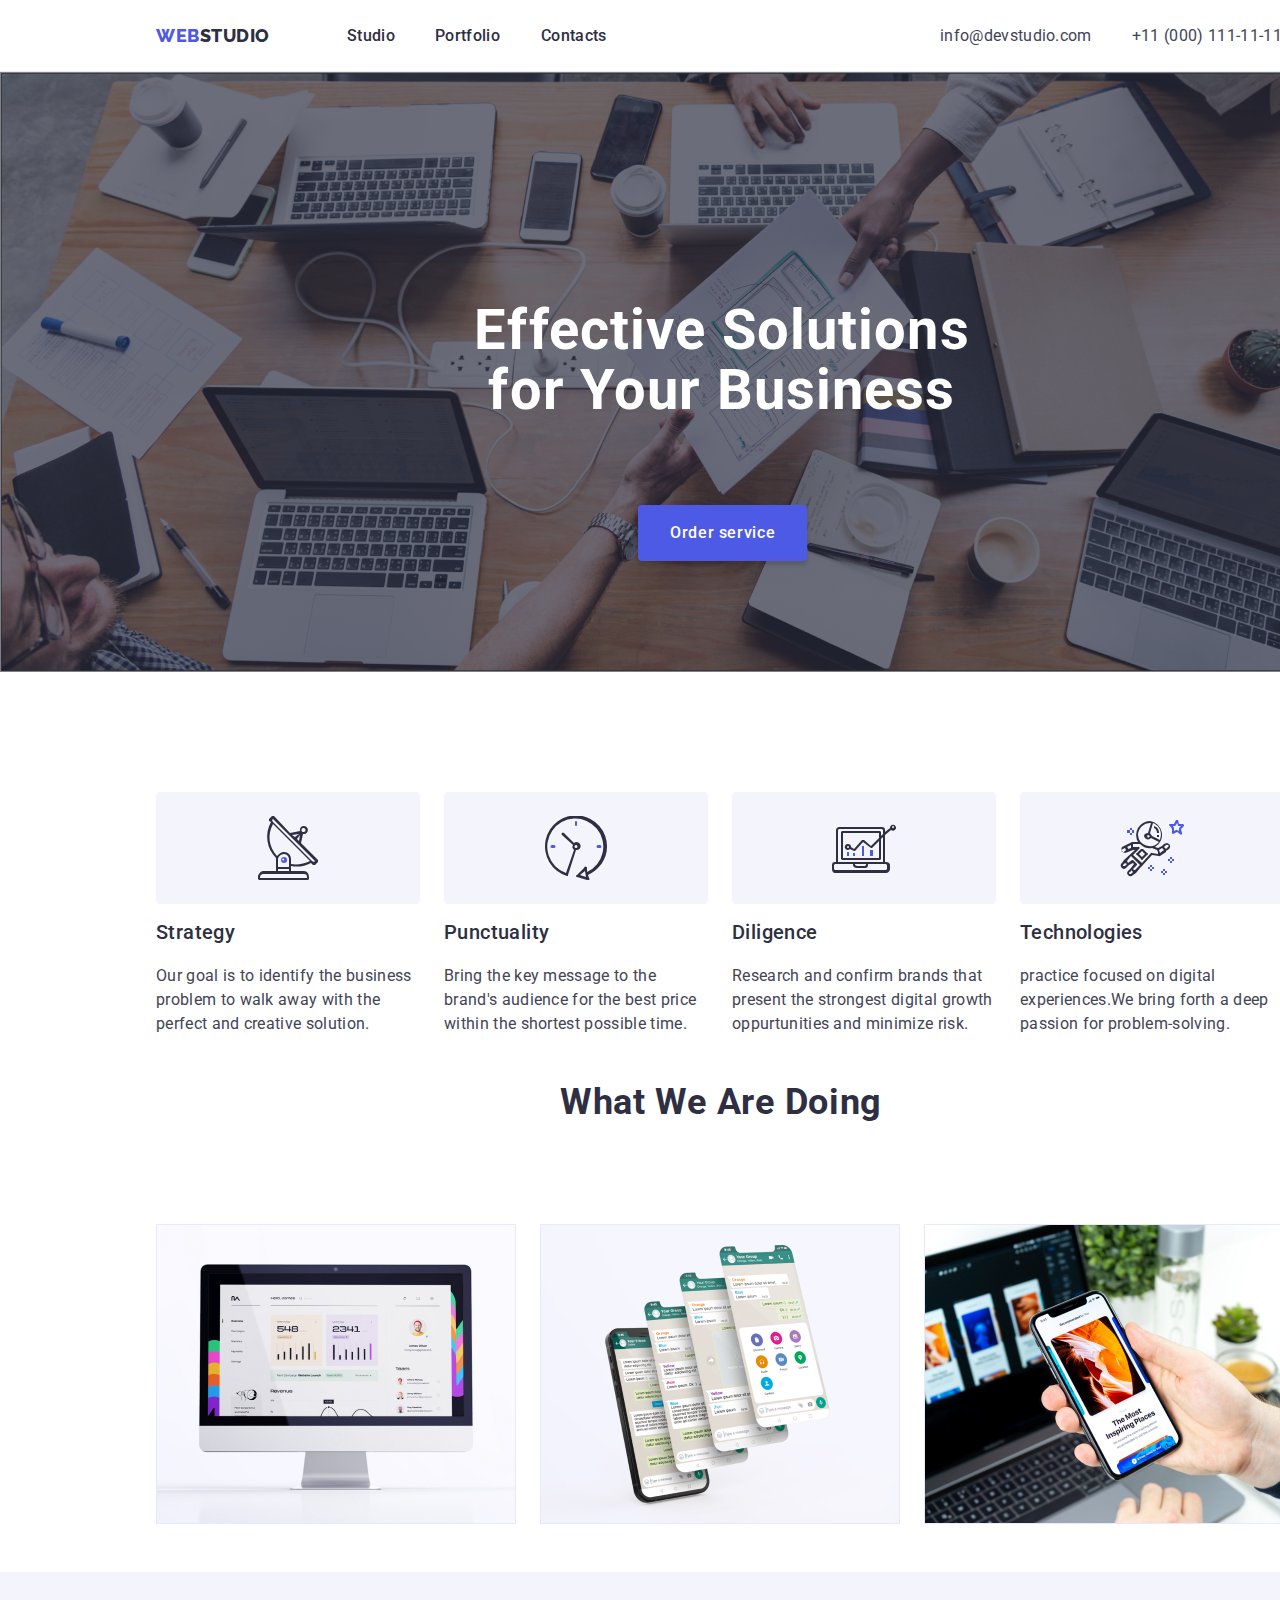
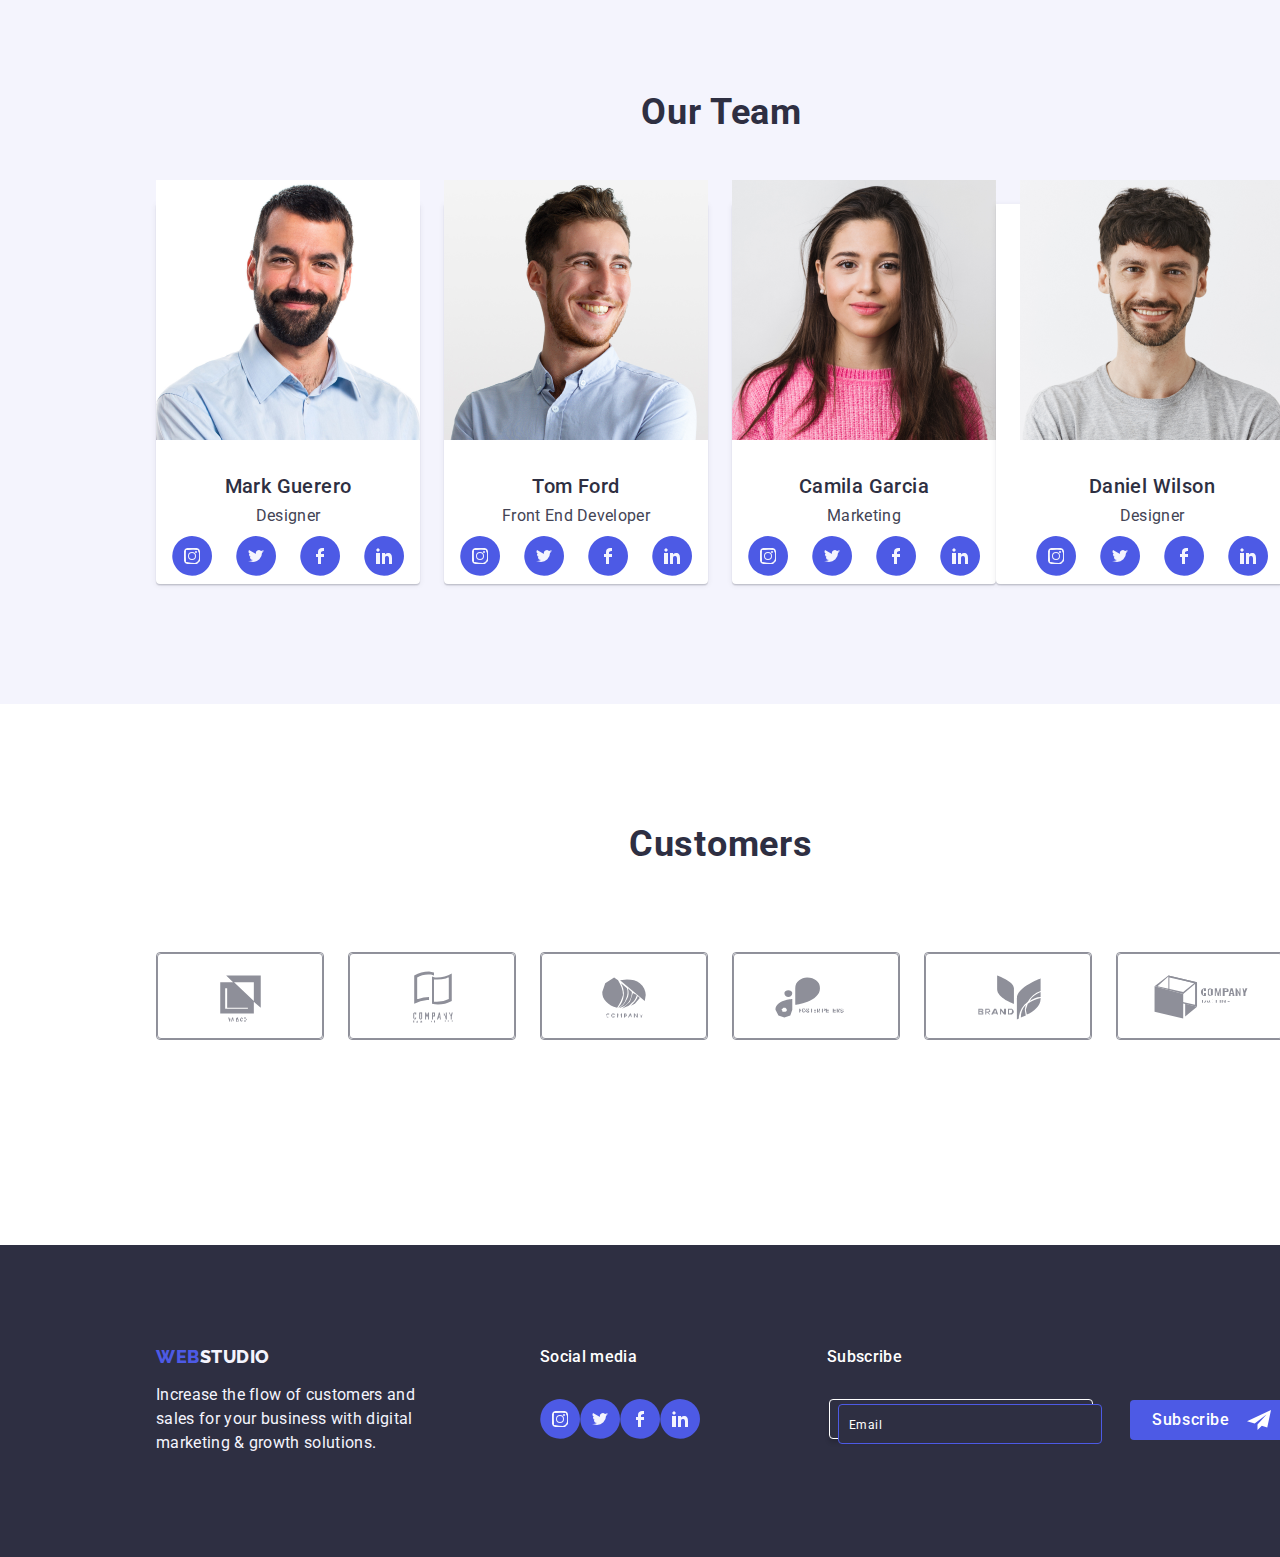
==== commit e93ba3b2: "footrfooterfooter" ====
--- a/index.html
+++ b/index.html
@@ -43,12 +43,12 @@
     <label for="fname">Name:</label><br>
     <input type="text" id="fname" name="fmane"><br>
     <label for="phone">Phone:</label><br>
-    <input type="number" id="text" name="Email"><br>
+    <input type="text" id="text" name="Email"><br>
     <label for="email">Email:</label><br>
-    <input type="email" id="number" name="phone number"><br>
+    <input type="email" id="phone" name="phone"><br>
     <label for="comment">Comment:</label><br>
-    <textarea name="comment" placeholder="Text input"></textarea><br>
-    <input type="checkbox" id="acceptance" name="acceptance" value="policy"/>
+    <textarea id="comment" placeholder="Text input"></textarea><br>
+    <input type="checkbox" id="checkbox" name="accept" value="policy"/>
       <label for="checkbox"> accept the terms and conditions of the <span class="policy">privacy policy</span></label><br>
       <div class="button"><p class="submit"> Send</p></div>
 </Form>    
@@ -169,7 +169,7 @@
           <img class="footer-linkedin" src="images/linkedin.svg" alt="Linkedin" width="40">
           
           <form id="email-sub" name="Email">
-          <input type="email-sub" id="email" name="email" placeholder="E-mail">
+          <input type="text" id="email" name="email" placeholder="Email">
           <button type="submit" class="subscribed-button">Subscribe</button>
         </form>
         </div>
--- a/css/styles.css
+++ b/css/styles.css
@@ -273,7 +273,7 @@
 line-height: 14px; /* 116.667% */
 letter-spacing: 0.48px;
 }
-input[type="number"] {
+input[type="text"] {
     background-image: url("../images/phone-black-18dp1.svg");
     margin-left: 8px;
     margin-top: 4px;
@@ -329,7 +329,7 @@
 line-height: 14px; /* 116.667% */
 letter-spacing: 0.48px;
 }
- textarea[name="comment"]{
+ textarea[id="comment"]{
     padding: 5px;
     margin-left: 8px;
     margin-top: 4px;
@@ -993,7 +993,7 @@
 flex-shrink: 0;
 display: inline-flex;
     }
-    input[type="email-sub"]{
+    input[type="text"]{
         width: 264px;
         height: 40px;
         background: var(--NAVY-BLUE, #2E2F42);
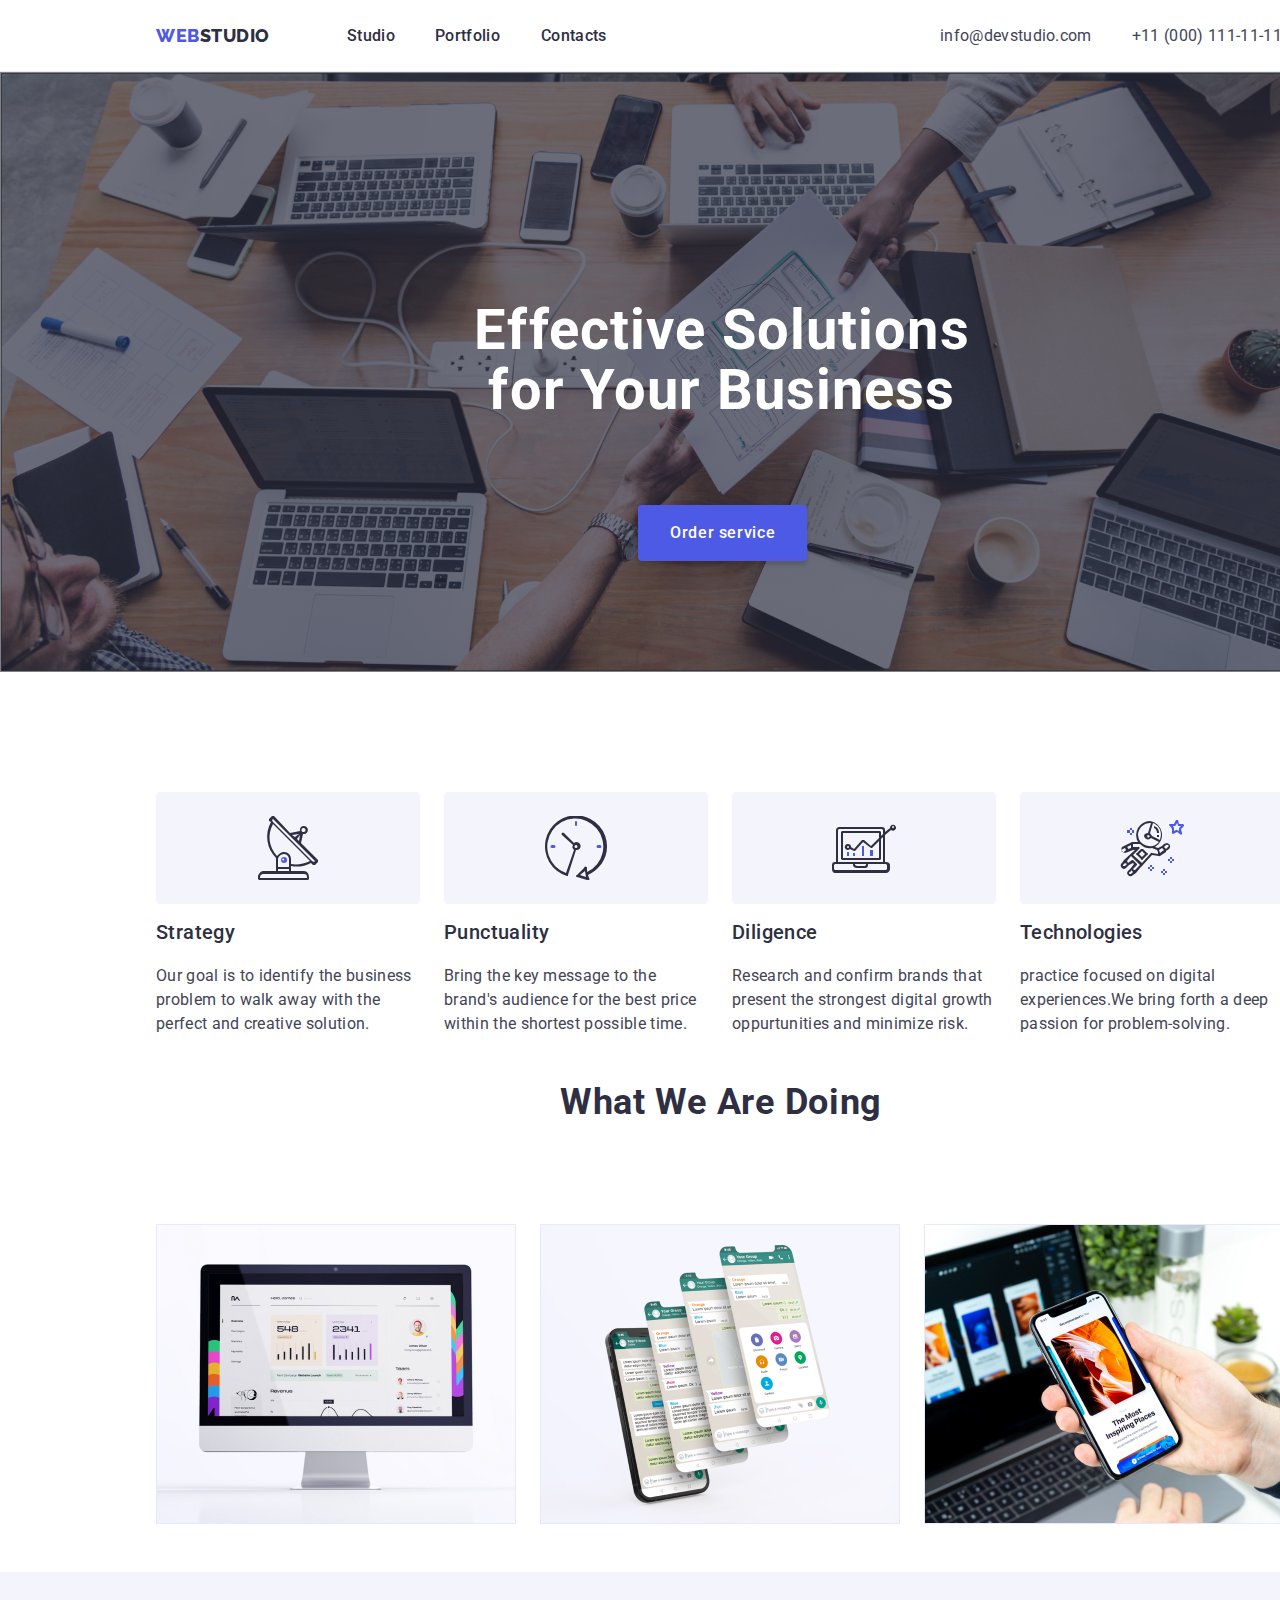
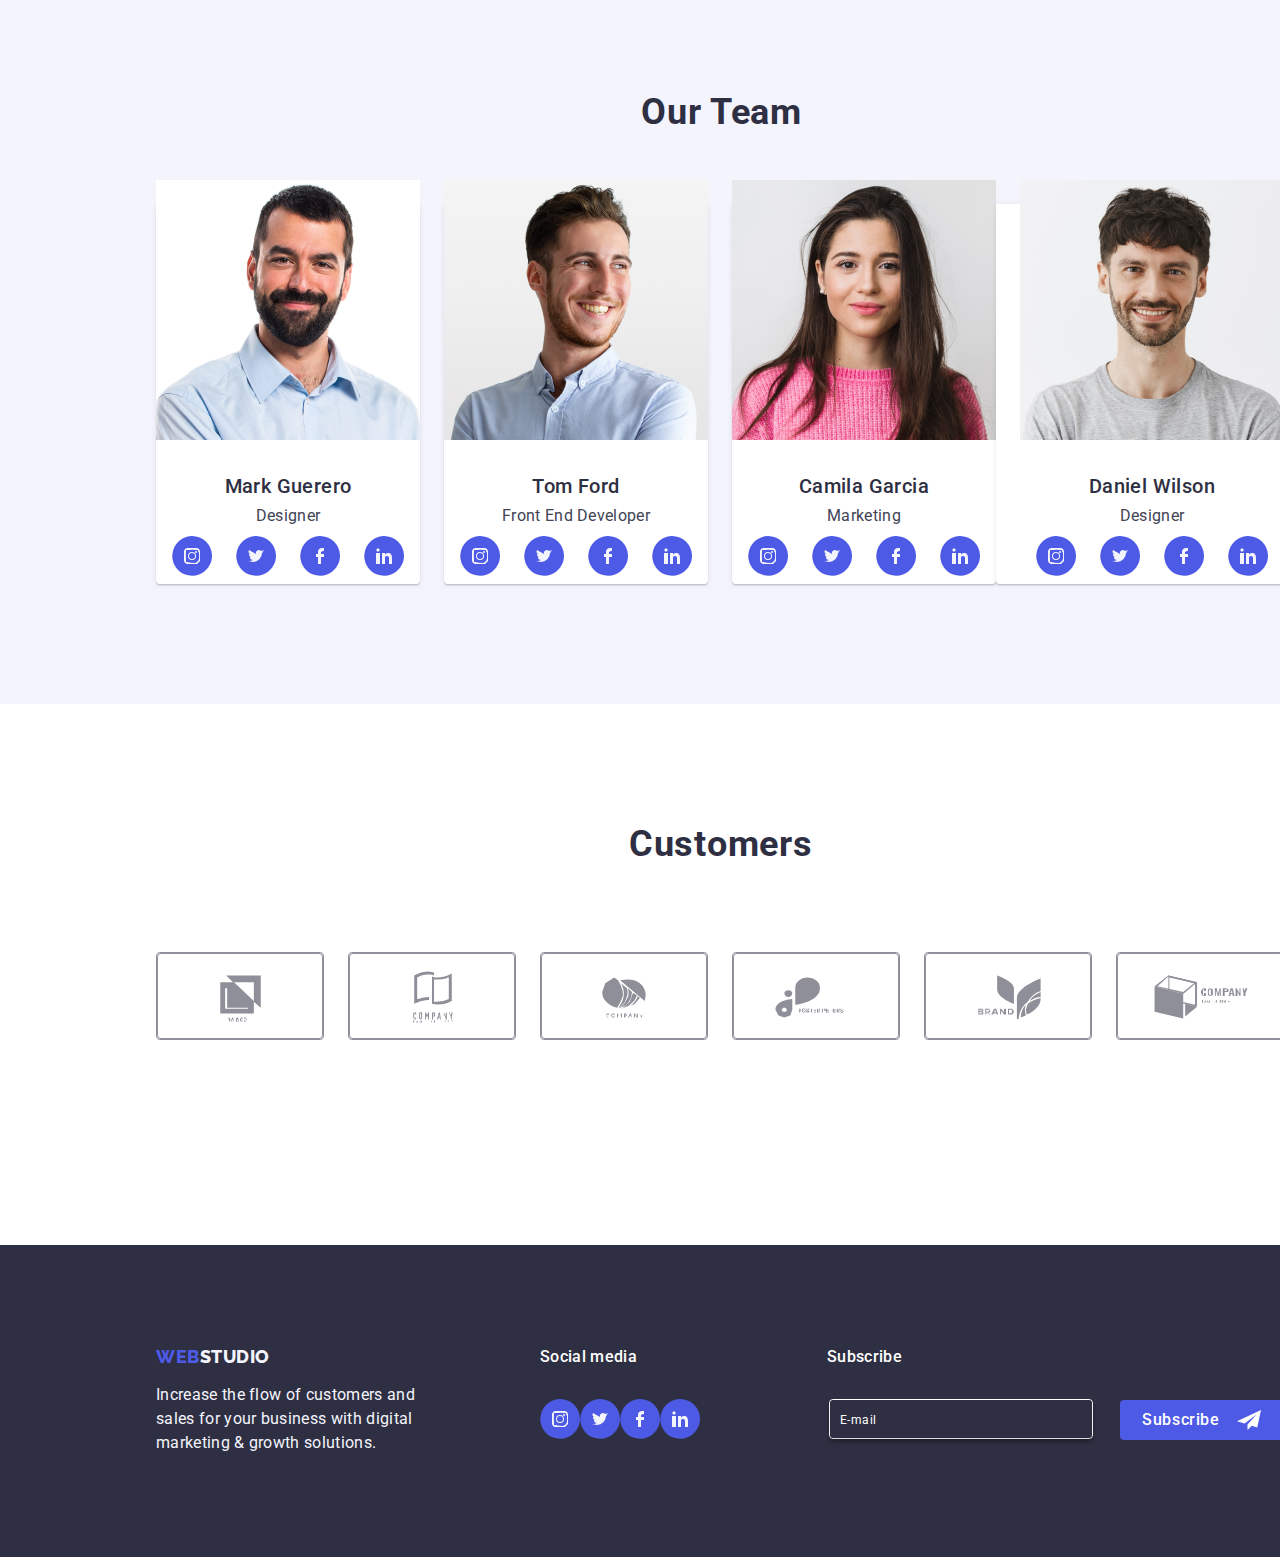
==== commit 589e5fb8: "portfolio" ====
--- a/index.html
+++ b/index.html
@@ -169,7 +169,7 @@
           <img class="footer-linkedin" src="images/linkedin.svg" alt="Linkedin" width="40">
           
           <form id="email-sub" name="Email">
-          <input type="text" id="email" name="email" placeholder="Email">
+          <input type="Email" id="email" name="subscribe" placeholder="E-mail">
           <button type="submit" class="subscribed-button">Subscribe</button>
         </form>
         </div>
--- a/css/styles.css
+++ b/css/styles.css
@@ -244,7 +244,7 @@
 line-height: 14px; /* 116.667% */
 letter-spacing: 0.48px;
 }
-input[type="text"]{
+input[id="fname"]{
     background-position: 11px 9px, 32px 9px;
     box-sizing: border-box;
     padding:  5px 5px 5px 35px;
@@ -273,7 +273,7 @@
 line-height: 14px; /* 116.667% */
 letter-spacing: 0.48px;
 }
-input[type="text"] {
+input[id="text"] {
     background-image: url("../images/phone-black-18dp1.svg");
     margin-left: 8px;
     margin-top: 4px;
@@ -988,18 +988,22 @@
         width: 264px;
         height: 40px;
         border-radius: 4px;
-border: 1px solid var(--WHITE, #FFF);
-box-shadow: 0px 4px 4px 0px rgba(0, 0, 0, 0.15);
+        border: 1px solid var(--WHITE, #FFF);
+        box-shadow: 0px 4px 4px 0px rgba(0, 0, 0, 0.15);
 flex-shrink: 0;
 display: inline-flex;
     }
-    input[type="text"]{
-        width: 264px;
-        height: 40px;
+    input[id="email"]{
+        margin-left: 0;
+        width: 262px;
+        height: 38px;
         background: var(--NAVY-BLUE, #2E2F42);
+        border: 1px solid var(--WHITE, #FFF);
+box-shadow: 0px 4px 4px 0px rgba(0, 0, 0, 0.15);
         flex-shrink: 0;
         padding: 8px 5px 8px 10px;
         display: inline-flex;
+        border: none;
     }
     input::placeholder {
         color: var(--WHITE, #FFF);
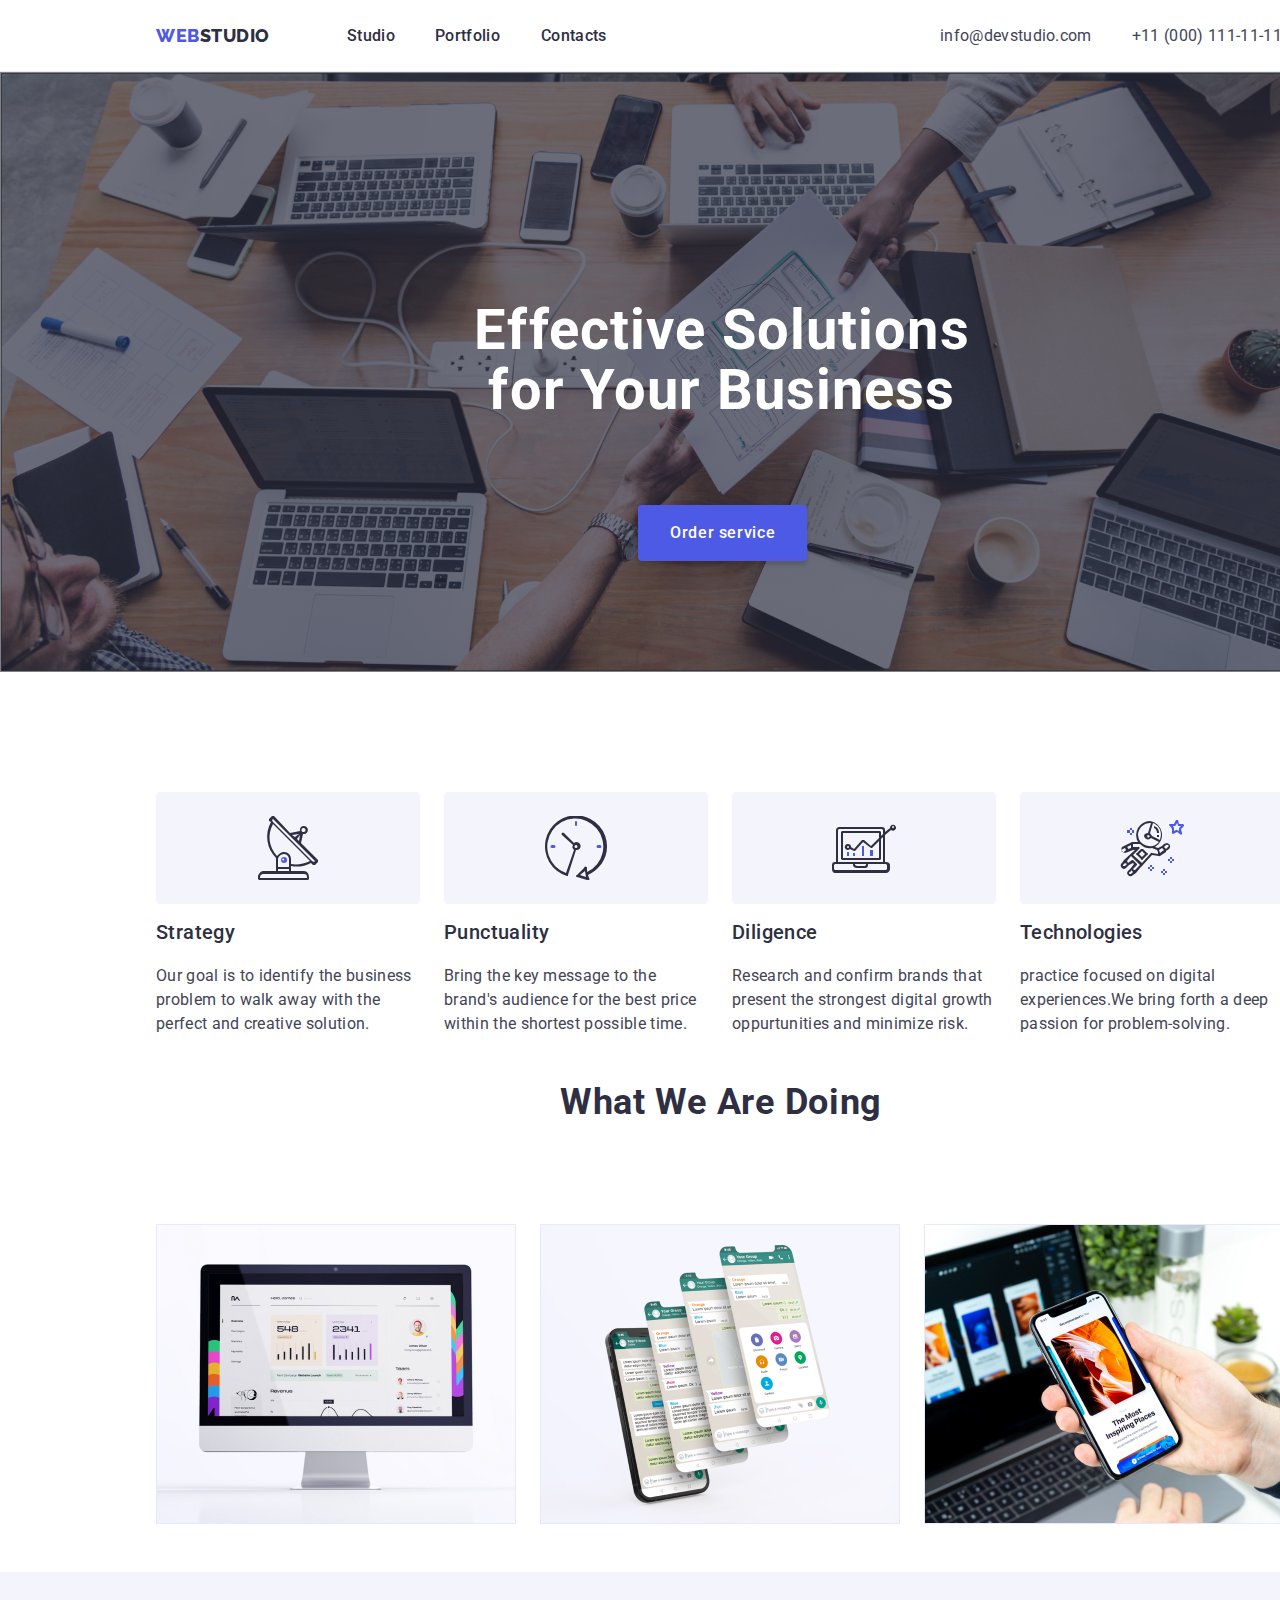
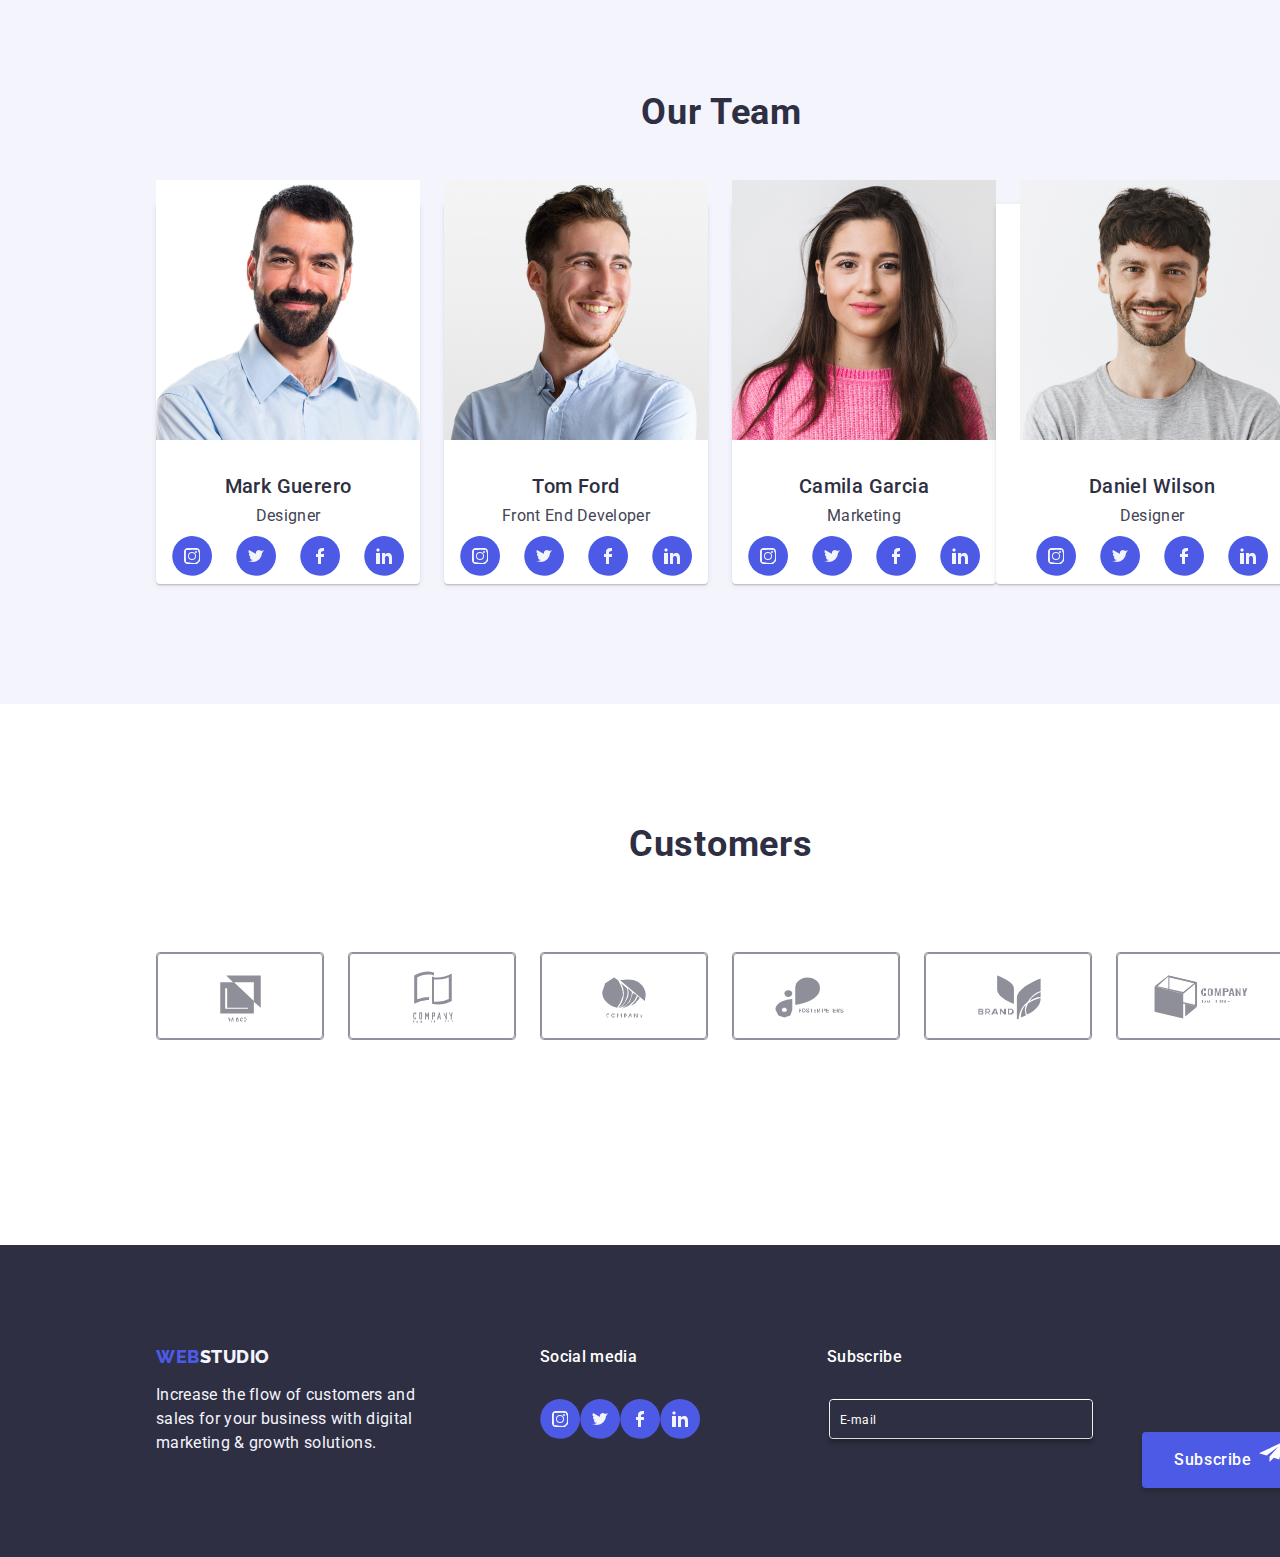
==== commit 35145320: "footer" ====
--- a/index.html
+++ b/index.html
@@ -50,7 +50,7 @@
     <textarea id="comment" placeholder="Text input"></textarea><br>
     <input type="checkbox" id="checkbox" name="accept" value="policy"/>
       <label for="checkbox"> accept the terms and conditions of the <span class="policy">privacy policy</span></label><br>
-      <div class="button"><p class="submit"> Send</p></div>
+      <button type="submit" name="submit" class="button"><p class="submit"> Send</p></div>
 </Form>    
 </dialog>
         <div class ="mainpage">
@@ -170,7 +170,7 @@
           
           <form id="email-sub" name="Email">
           <input type="Email" id="email" name="subscribe" placeholder="E-mail">
-          <button type="submit" class="subscribed-button">Subscribe</button>
+          <div class="subscribed-button"><button type="submit">Subscribe</button></div>
         </form>
         </div>
       </div>
--- a/css/styles.css
+++ b/css/styles.css
@@ -15,6 +15,7 @@
 border-bottom: 1px solid var(--CORNFLOWER, #E7E9FC);
 background: var(--WHITE, #FFF);
 flex-shrink: 0;
+overflow: hidden;
 }
 .headlist {
     display: flex;
@@ -138,31 +139,22 @@
 .target > a {
  text-decoration: none;
 }
-.main a:hover {
+.contact a:hover  {
     color: var(--OCEAN);
     border-bottom: 3px solid blue;
     height: 40px;
 }
-.main a:focus {
+.contact a .connect-1 {
     color: var(--OCEAN);
     border-bottom: 3px solid blue;
     height: 40px;
 }
-.main a .active {
+.active::after {
+    content: "";
+    display: block;
     color: var(--OCEAN);
     border-bottom: 3px solid blue;
     height: 40px;
-}
-.active:after {
-    content: "";
-    display: block;
-    height: 4px;
-    width: 100%;
-    border-radius: 2px;
-    background-color: var(--IRIS);
-    position: relative;
-    top: 15px;
-   
 }
 .contact-info > ul{
     width: 345px;
@@ -202,7 +194,7 @@
 stroke-width: 1px;
 stroke: rgba(0, 0, 0, 0.10);
 margin-left: 330px;
-margin-top: 15px;
+margin-top: 5px;
 border-radius: 4px;
 }
 .close {
@@ -330,7 +322,7 @@
 letter-spacing: 0.48px;
 }
  textarea[id="comment"]{
-    padding: 5px;
+    padding: 8px 8px 8px 16px;
     margin-left: 8px;
     margin-top: 4px;
     width: 360px;
@@ -379,9 +371,17 @@
 letter-spacing: 0.48px;
 }
  .policy {
-    color: #4D5AE5;
-}
-.button {
+    color: var(--IRIS, #4D5AE5);
+    /* Link Text */
+    font-family: Roboto;
+    font-size: 12px;
+    font-style: normal;
+    font-weight: 400;
+    line-height: 16px;
+    letter-spacing: 0.48px;
+    text-decoration-line: underline;
+}
+button[type="submit"] {
     justify-content: center;
     margin-top: 24px;
     box-sizing: border-box;
@@ -1017,11 +1017,14 @@
     .icon img {
         cursor: pointer;
     }
-    .subscribed-button {
-        width: 175px;
-        height: 40px;
-padding: 8px 64px 8px 22px;
+    .subscribed-button{
+width: 175px;
+height: 40px;
+padding: 8px 74px 8px 22px;
 border-radius: 4px;
+display: inline-flex;
+    }
+    .subscribed-button button{
 background: var(--IRIS, #4D5AE5);
 color: var(--WHITE, #FFF);
 /* Button Text */
@@ -1039,7 +1042,6 @@
 border: none;
 cursor: pointer;
 display: inline-flex;
-
     }
     footer > a {
         text-decoration: none;
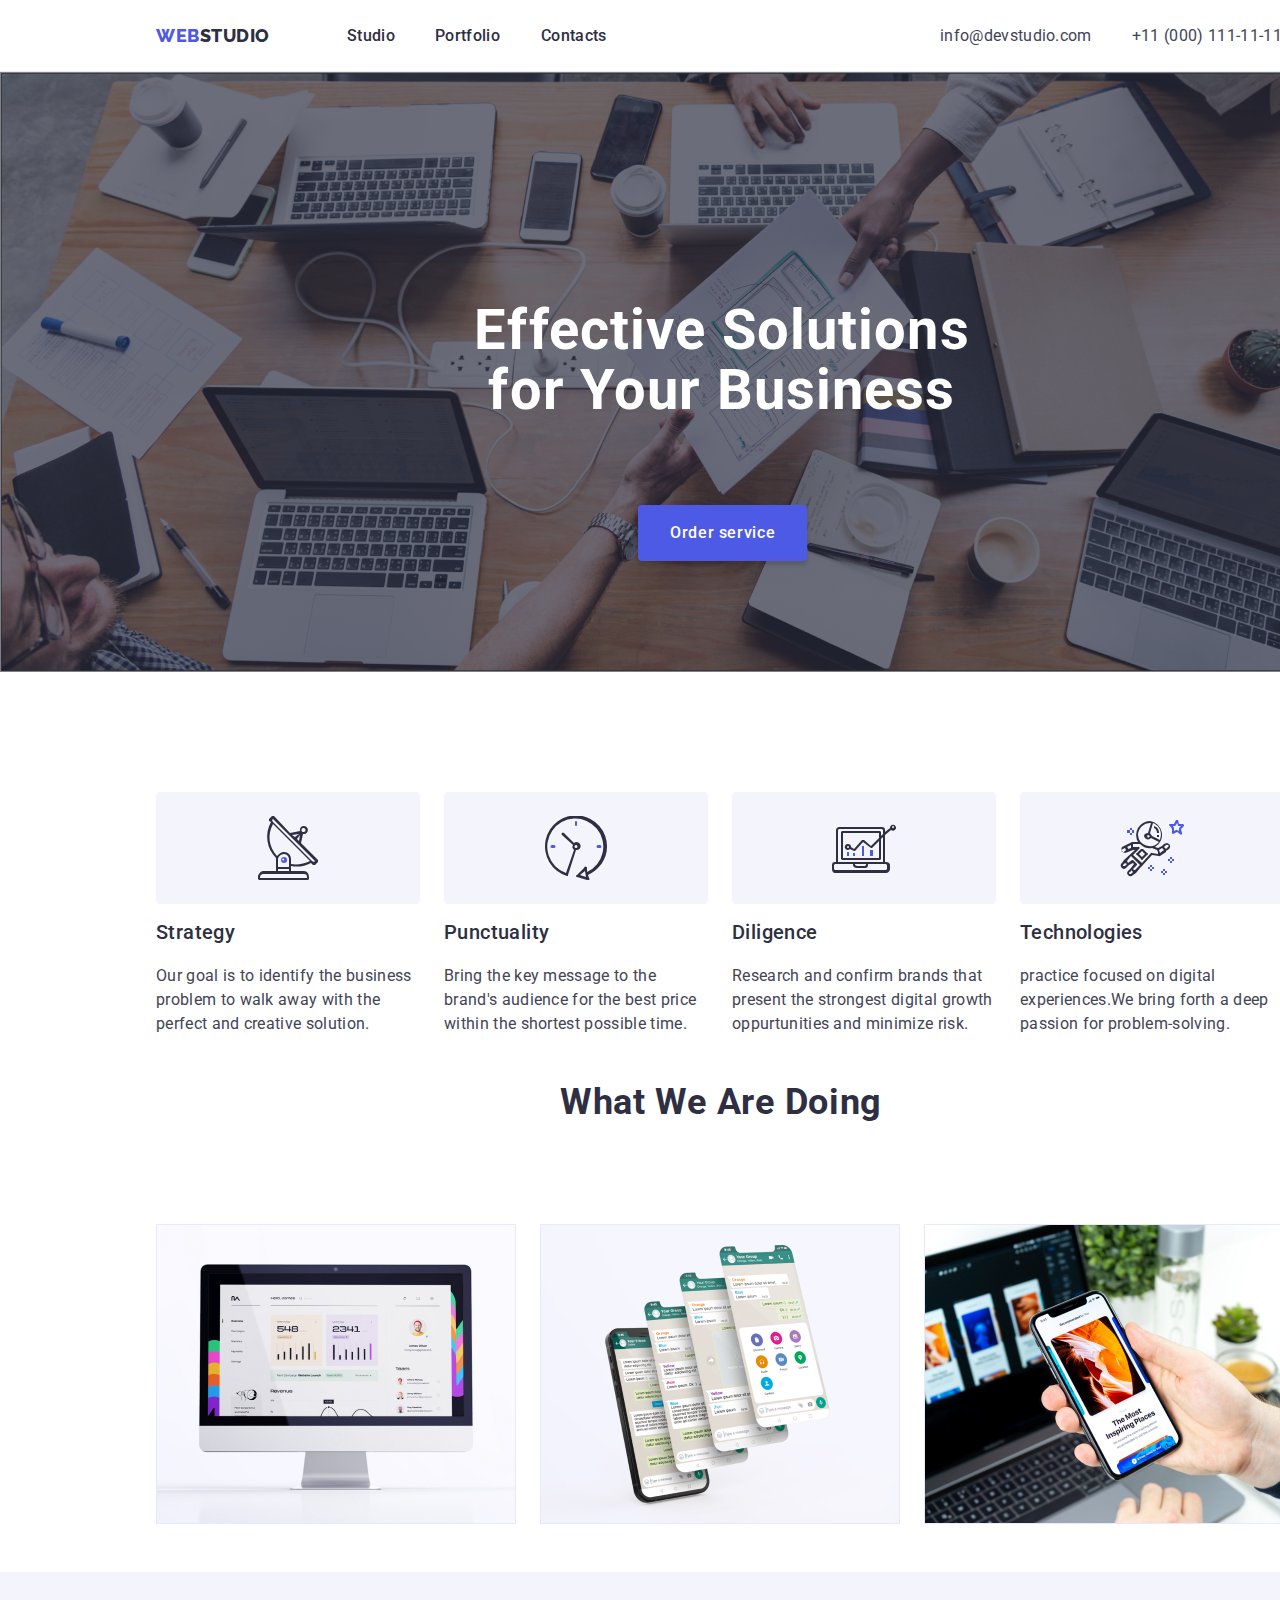
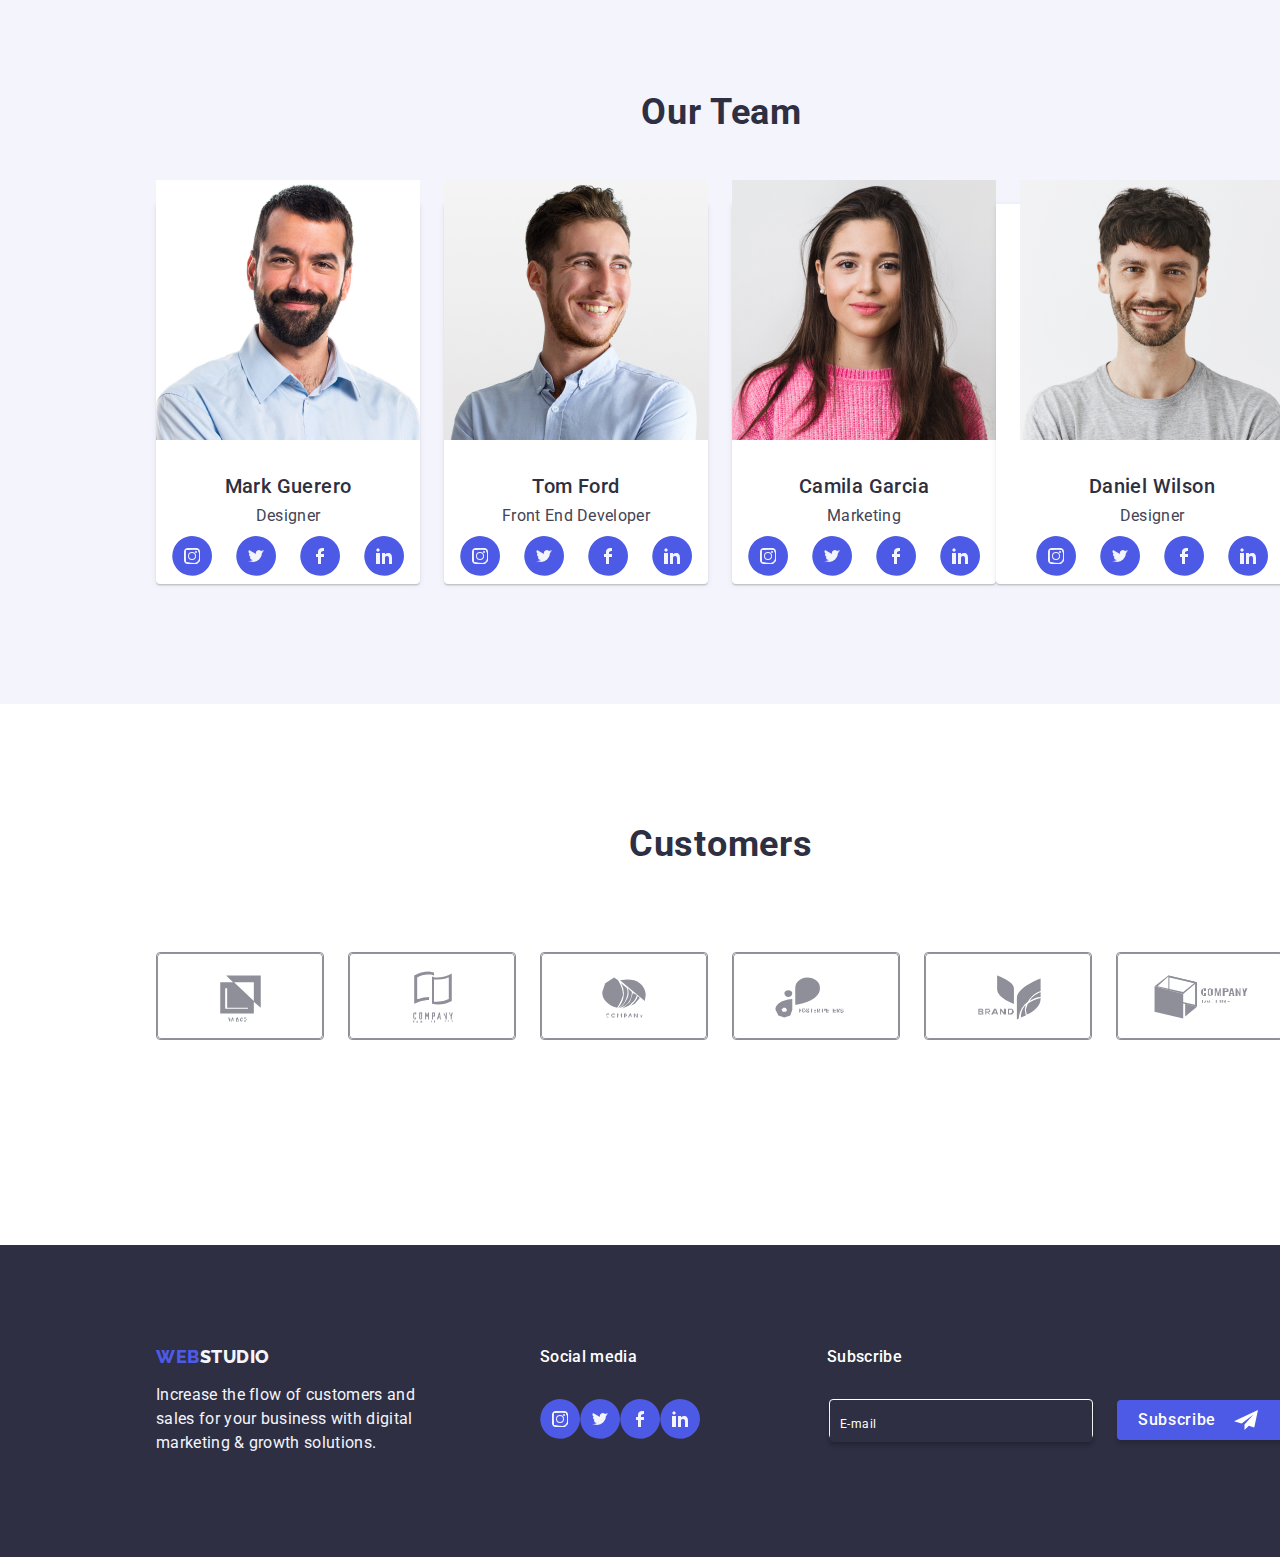
==== commit f80d4bd4: "Update index.html" ====
--- a/index.html
+++ b/index.html
@@ -50,7 +50,7 @@
     <textarea id="comment" placeholder="Text input"></textarea><br>
     <input type="checkbox" id="checkbox" name="accept" value="policy"/>
       <label for="checkbox"> accept the terms and conditions of the <span class="policy">privacy policy</span></label><br>
-      <button type="submit" name="submit" class="button"><p class="submit"> Send</p></div>
+      <button type="submit" name="submit" class="button"><p class="submit"> Send</p></button>
 </Form>    
 </dialog>
         <div class ="mainpage">
--- a/css/styles.css
+++ b/css/styles.css
@@ -294,6 +294,7 @@
 letter-spacing: 0.48px;
 }
 input[type="email"] {
+    margin-top: 4px;
     background-image: url("../images/email-black-18dp1.svg");
     padding:  5px 5px 5px 30px;
     margin-left: 8px;
@@ -1004,6 +1005,7 @@
         padding: 8px 5px 8px 10px;
         display: inline-flex;
         border: none;
+        color: var(--WHITE, #FFF);
     }
     input::placeholder {
         color: var(--WHITE, #FFF);
@@ -1020,11 +1022,17 @@
     .subscribed-button{
 width: 175px;
 height: 40px;
-padding: 8px 74px 8px 22px;
 border-radius: 4px;
 display: inline-flex;
+box-sizing: content-box;
+margin-left: 24px;
+padding: 0;
+justify-content: center;
+align-items: center;
     }
     .subscribed-button button{
+        width: 77px;
+        height: 24px;
 background: var(--IRIS, #4D5AE5);
 color: var(--WHITE, #FFF);
 /* Button Text */
@@ -1034,14 +1042,17 @@
 font-weight: 500;
 line-height: 24px; /* 150% */
 letter-spacing: 0.64px;
-margin-left: 28px;
 background-image: url("../images/airplane3.svg");
 background-repeat: no-repeat;
 background-size: 24px 24px;
 background-position: 117px 8px;
 border: none;
 cursor: pointer;
+box-sizing: content-box;
 display: inline-flex;
+padding: 8px 77px 8px 22px;
+margin-right: 98px;
+margin-bottom: 23px;
     }
     footer > a {
         text-decoration: none;
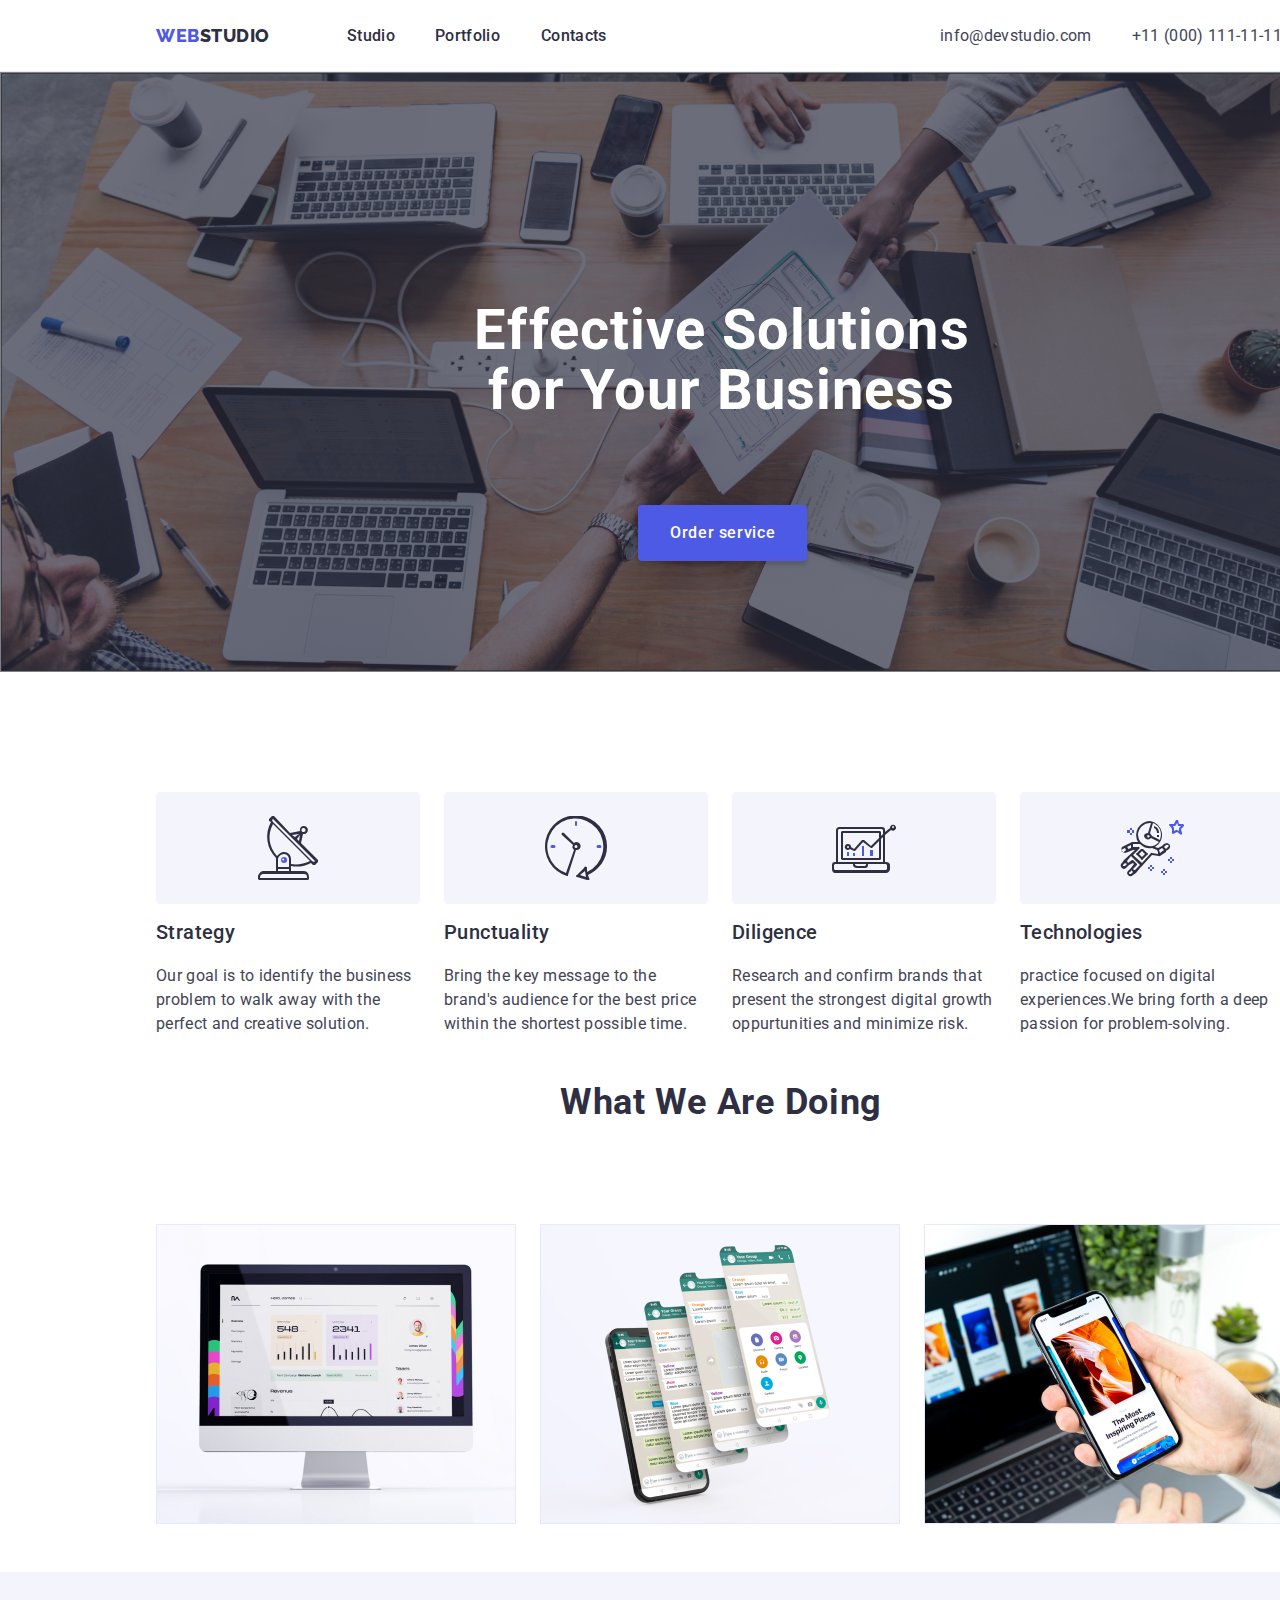
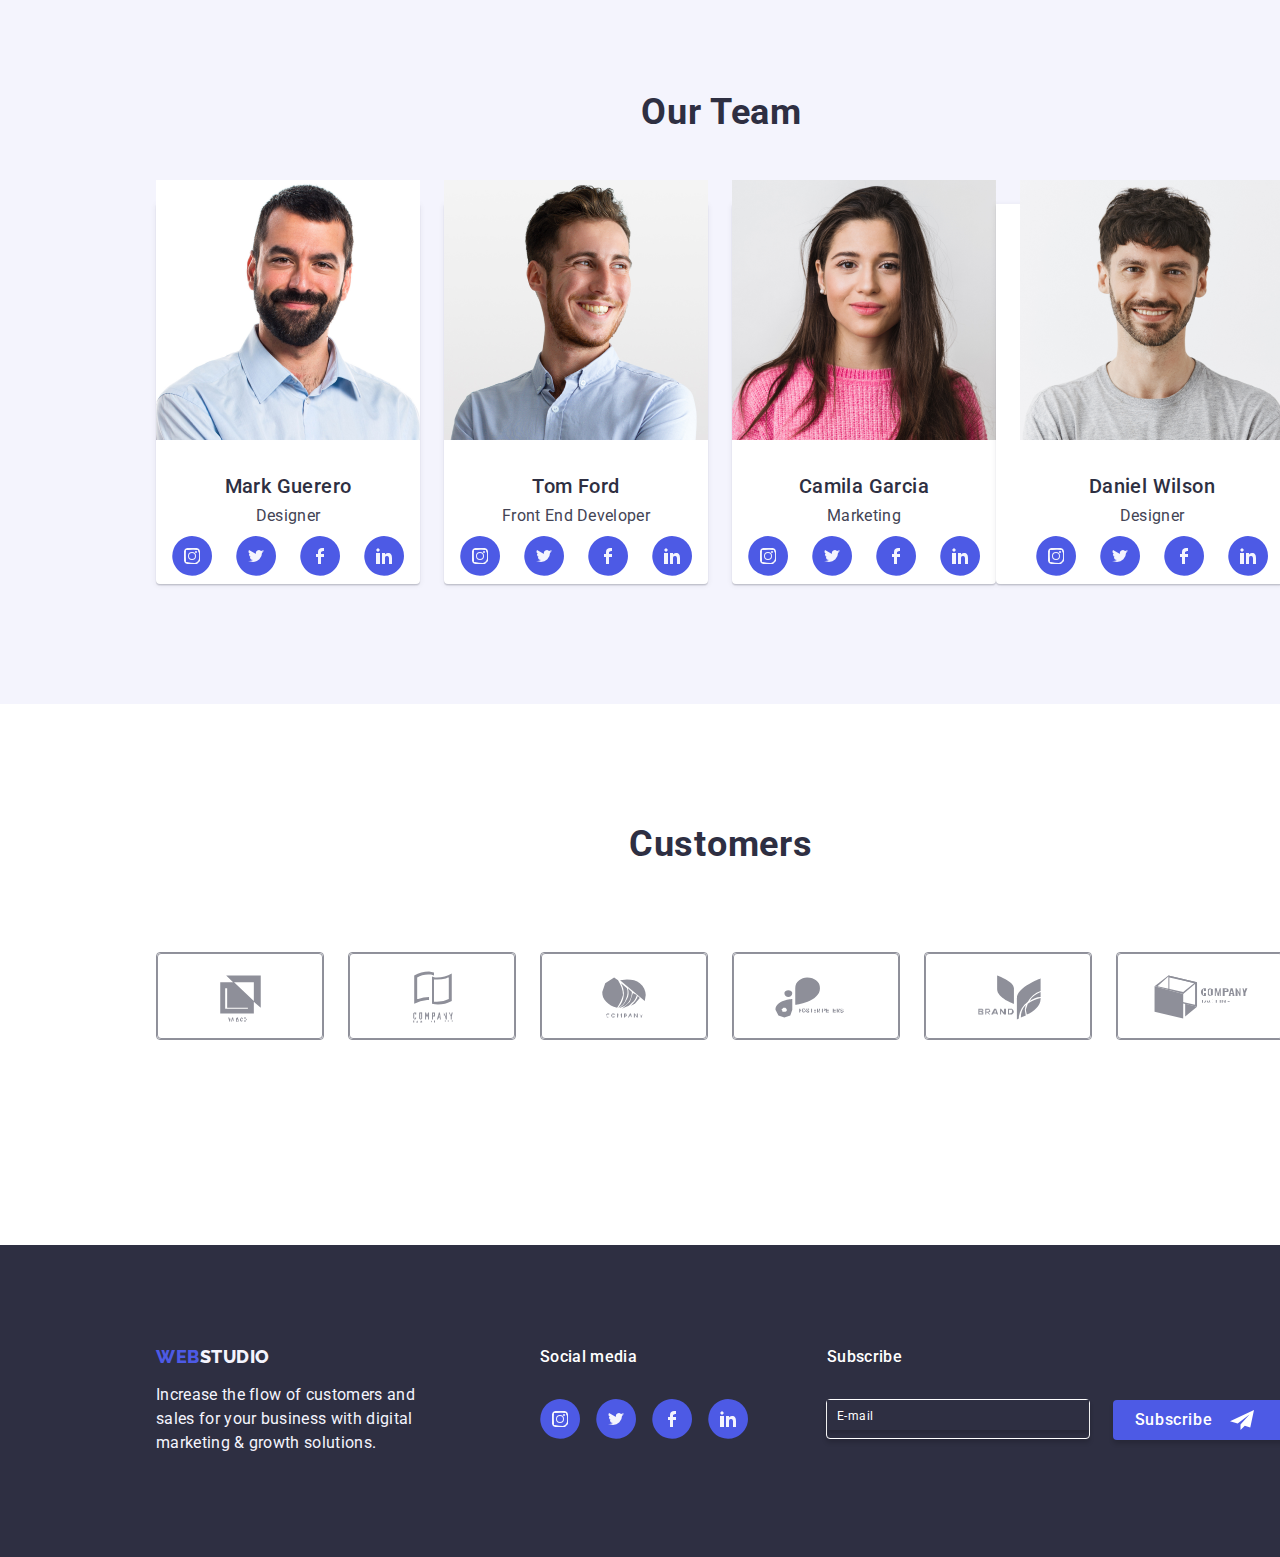
==== commit dbda2bf8: "modal" ====
--- a/index.html
+++ b/index.html
@@ -43,14 +43,14 @@
     <label for="fname">Name:</label><br>
     <input type="text" id="fname" name="fmane"><br>
     <label for="phone">Phone:</label><br>
-    <input type="text" id="text" name="Email"><br>
+    <input type="text" id="phone" name="Email"><br>
     <label for="email">Email:</label><br>
-    <input type="email" id="phone" name="phone"><br>
+    <input type="email" id="email2" name="email2"><br>
     <label for="comment">Comment:</label><br>
     <textarea id="comment" placeholder="Text input"></textarea><br>
     <input type="checkbox" id="checkbox" name="accept" value="policy"/>
       <label for="checkbox"> accept the terms and conditions of the <span class="policy">privacy policy</span></label><br>
-      <button type="submit" name="submit" class="button"><p class="submit"> Send</p></button>
+      <button type="submit" name="submit" class="submit"> Send</button>
 </Form>    
 </dialog>
         <div class ="mainpage">
@@ -168,8 +168,8 @@
           <img class="footer-facebook" src="images/facebook.svg" alt="facebook" width="40">
           <img class="footer-linkedin" src="images/linkedin.svg" alt="Linkedin" width="40">
           
-          <form id="email-sub" name="Email">
-          <input type="Email" id="email" name="subscribe" placeholder="E-mail">
+          <form id="email1" name="Email1">
+          <input type="Email" id="email1" name="email1" placeholder="E-mail">
           <div class="subscribed-button"><button type="submit">Subscribe</button></div>
         </form>
         </div>
--- a/css/styles.css
+++ b/css/styles.css
@@ -265,7 +265,7 @@
 line-height: 14px; /* 116.667% */
 letter-spacing: 0.48px;
 }
-input[id="text"] {
+input[name="Email"] {
     background-image: url("../images/phone-black-18dp1.svg");
     margin-left: 8px;
     margin-top: 4px;
@@ -293,7 +293,7 @@
 line-height: 14px; /* 116.667% */
 letter-spacing: 0.48px;
 }
-input[type="email"] {
+input[name="email2"] {
     margin-top: 4px;
     background-image: url("../images/email-black-18dp1.svg");
     padding:  5px 5px 5px 30px;
@@ -383,6 +383,7 @@
     text-decoration-line: underline;
 }
 button[type="submit"] {
+    padding: 16px 32px;
     justify-content: center;
     margin-top: 24px;
     box-sizing: border-box;
@@ -390,16 +391,9 @@
     width: 169px;
     height: 56px;
     display: inline-flex;
-    align-items: flex-start;
-gap: 10px;
 border-radius: 4px;
 background: var(--IRIS, #4D5AE5);
 box-shadow: 0px 4px 4px 0px rgba(0, 0, 0, 0.15);
-}
-.button p {
-    margin-bottom: 16px;
-    width: 105px;
-    height: 24px;
     color: var(--WHITE, #FFF);
 text-align: center;
 /* Button Text */
@@ -970,6 +964,7 @@
         box-sizing: border-box;
         justify-content: space-between;
         cursor: pointer;
+        gap: 16px;
     }
     footer > .footer-instagram {
         margin-left: 540px;
@@ -984,8 +979,8 @@
         margin-left: 16px;
         cursor: pointer;
     }
-    form[id="email-sub"]{
-        margin-left: 129px;
+    form[id="email1"]{
+        margin-left: 62px;
         width: 264px;
         height: 40px;
         border-radius: 4px;
@@ -994,12 +989,11 @@
 flex-shrink: 0;
 display: inline-flex;
     }
-    input[id="email"]{
+    input[id="email1"]{
         margin-left: 0;
         width: 262px;
-        height: 38px;
+        height: 30px;
         background: var(--NAVY-BLUE, #2E2F42);
-        border: 1px solid var(--WHITE, #FFF);
 box-shadow: 0px 4px 4px 0px rgba(0, 0, 0, 0.15);
         flex-shrink: 0;
         padding: 8px 5px 8px 10px;
@@ -1008,7 +1002,7 @@
         color: var(--WHITE, #FFF);
     }
     input::placeholder {
-        color: var(--WHITE, #FFF);
+color: var(--WHITE, #FFF);
 font-family: Roboto;
 font-size: 12px;
 font-style: normal;
@@ -1051,8 +1045,8 @@
 box-sizing: content-box;
 display: inline-flex;
 padding: 8px 77px 8px 22px;
-margin-right: 98px;
-margin-bottom: 23px;
+margin-right: 99px;
+margin-bottom: 24px;
     }
     footer > a {
         text-decoration: none;
